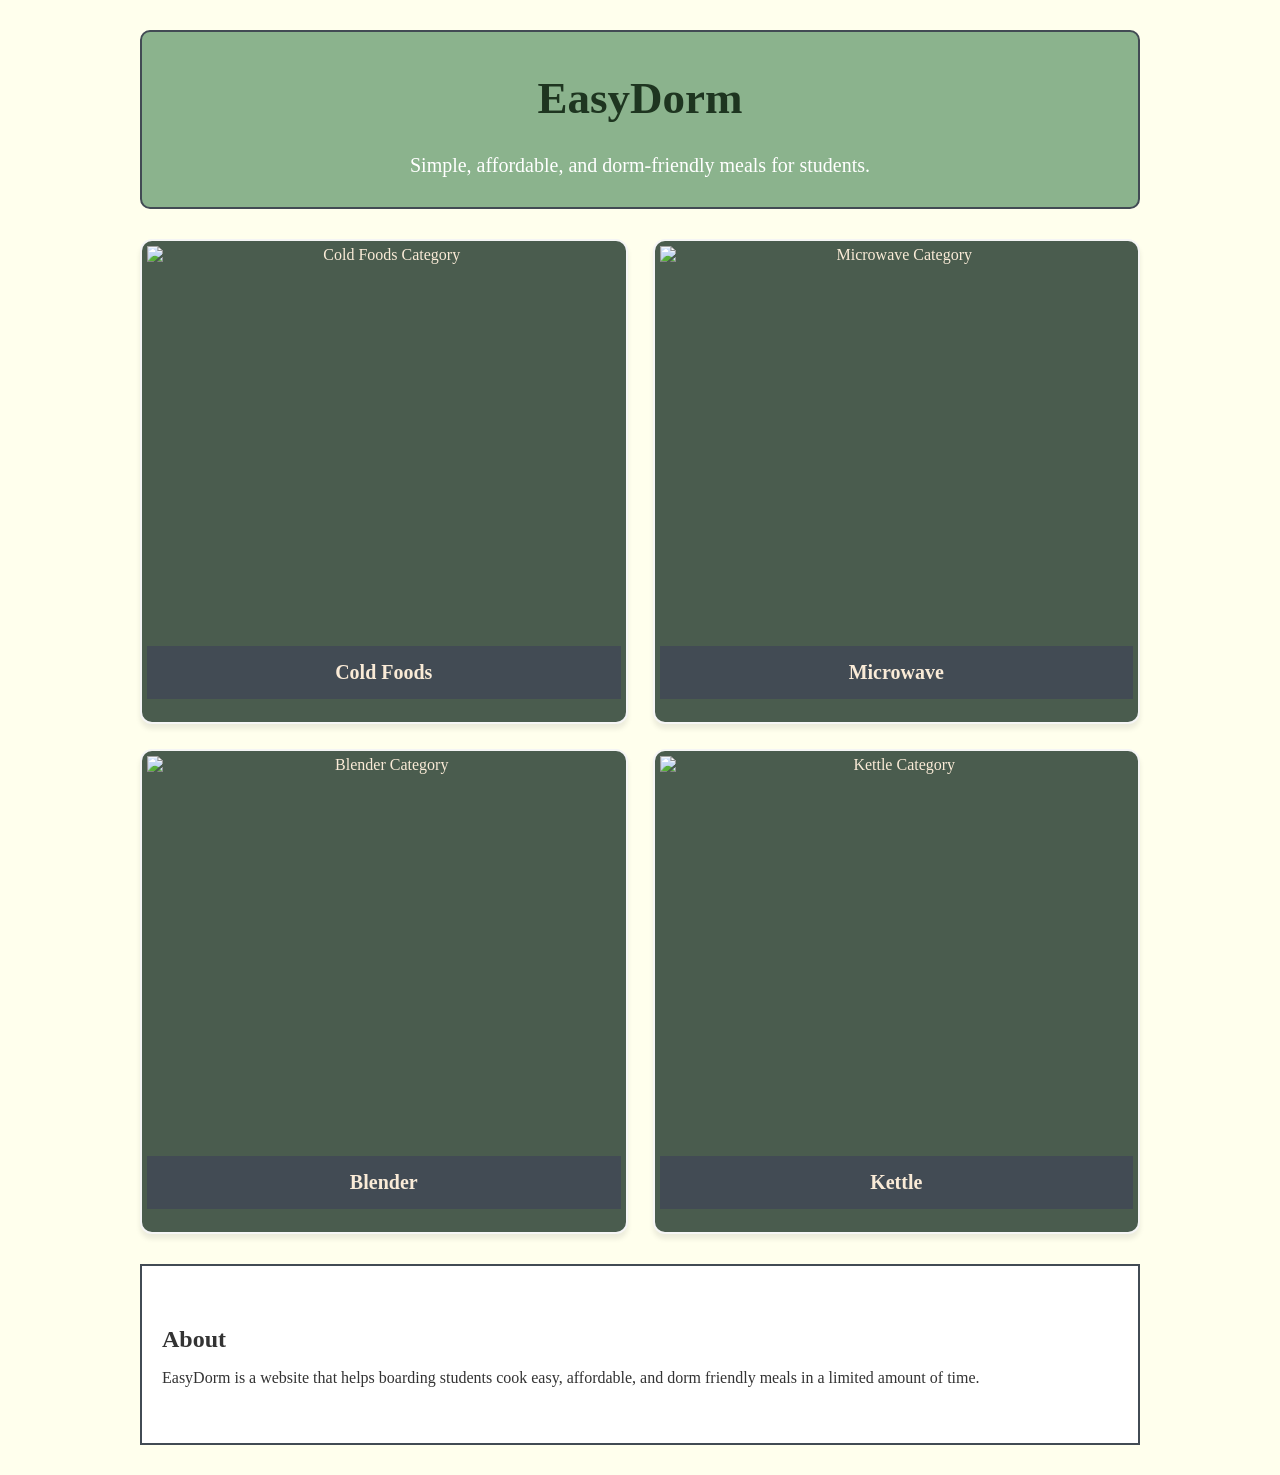
==== index.html @ be757475 "Add files via upload First test, not finished" ====
<!DOCTYPE html>
<html lang="en">
<head>
  <meta charset="UTF-8">
  <meta name="viewport" content="width=device-width, initial-scale=1.0">
    <link href="style.css"rel="stylesheet">
  <title>EasyDorm</title>
</head>
<body>
    <div class="page">
        <div class="header">
            <h1>EasyDorm</h1>
            <p>Simple, affordable, and dorm-friendly meals for students.</p>
        </div>

    <div class="categories">
        <div class="card">
        <a href="category1.html">
            <img src="https://encrypted-tbn0.gstatic.com/images?q=tbn:ANd9GcTXdLsi3jjHuwk4h4YHrcU3eX6YO9CFX7xIOwDWZ_YKzYevhGGX1vWp09Y&s=10" alt="Cold Foods Category">
            <p>Cold Foods</p></a>
            <br>
        </div>

        <div class="card">
            <a href=category2.html><img src="https://images.immediate.co.uk/production/volatile/sites/30/2022/08/Garam-masala-vegetable-curry-15845cb.jpg" alt="Microwave Category">
            <p>Microwave</p></a>
            <br>
        </div>

        <div class="card">
            <a href=category3.html><img src="https://www.southernliving.com/thmb/7pIGBWeSZ8xIxBi5CJKc9w-8mkQ=/1500x0/filters:no_upscale():max_bytes(150000):strip_icc()/SL-27810_OE_Brambleberry-Smoothies-3621-142c15c0b2d54427b84354e43ba14602.jpg" alt="Blender Category">
            <p>Blender</p></a>
            <br>
        </div>

        <div class="card">
            <a href=category4.html><img src="https://instacuppastore.com/cdn/shop/articles/kettle-recipes-hostel.jpg?v=1776863600&width=1100" alt="Kettle Category">
            <p>Kettle</p></a>
            <br>
        </div>
    </div>

    <div class="about">
        <h2>About</h2>
        <p>EasyDorm is a website that helps boarding students cook easy, affordable, and dorm friendly meals in a limited amount of time. <p>
    </div>
</div>
</body>
</html>
---- style.css ----
body{
    margin: 0;
    background-color: rgb(255, 255, 237);    
    font-family:fantasy;
    color: #333
}
.page{
    width:80%;
    max-width:1000px;
    margin:0 auto;
    padding: 30px 20px;

}


.header{
    text-align: center;
    background-color: #8bb38d;
    padding: 10px 5px;
    border: 2px solid#424B54;
    border-radius: 10px;
    margin-bottom: 30px;
    color: #1e3520;
}

.header h1{
    font-size: 45px;
    margin: 1;
}

.header p{
    font-size: 20px;
    margin-top: 10;
    color: white;
}

.categories {
    display: grid;
    grid-template-columns: 1fr 1fr;
    gap: 25px;
    margin-bottom: 30px;
}



.card {
background-color: #4a5c4e ;
padding: 5px 5px;
border:2px solid whitesmoke;
border-radius: 12px;
text-align: center;
box-shadow: 0 5px 5px rgba(10, 0, 0, 0.08);
}


.card img{
    width: 100%;
    height: 400px;
    object-fit: cover;
    display: block ;
}

.card p{
    font-size: 20px;
    font-weight: bold;
    padding: 15px;
    margin: 0;
    background-color:#424B54;
    color: antiquewhite;
}

.card a{
    color: antiquewhite;
    display: block;
    text-decoration: none;
}



.card1 {
    background-color: #feccd4;
    width:80%;
    max-width:1000px;
    margin:0 auto;
    padding: 30px 20px;
}

.about{
    padding: 40px 20px;
    border: 2px solid#424B54;
    background-color: white;
}

.about h2{
    margin-bottom: 8px
}

/*CATEGORY PAGE CSS --------------------------------------------------------------------------------------------------------*/


.breadcrumb{
    margin-bottom: 1.5%;
}

.breadcrumb a{
    font-size: 18px;
    font-weight: bold;
    color: black;
    text-decoration: None;
}

.breadcrumb a:hover{
    text-decoration: underline;

}

.card a:hover{
    transform: translateY(-4px);
    box-shadow: 0 6px 14px grey;
}

/*RECIPE CSS-----------------------------------------------------------------------------------------------------------------*/

.recipe-layout {
    display: grid;
    grid-template-columns: 2fr 1.2fr;
    gap: 25 px;
    margin-top: 20px;
}

.watermelonrecipe-title-box{
    background-color: rgb(250, 200, 209);
    border: 2px solid whitesmoke;
    border-radius: 12px;
    padding: 10px;
}
.watermelonrecipe-main-pic-box{
 background-color: rgb(250, 200, 209);
    border: 2px solid whitesmoke;
    border-radius: 12px;
    padding: 10px;
}
.watermelonrecipe-box{
 background-color: rgb(250, 200, 209);
    border: 2px solid whitesmoke;
    border-radius: 12px;
    padding: 10px;}

.watermelonrecipe-title-box{
    grid-column: 1/2;
    grid-row: 1;

}
.watermelonrecipe-title-box h1{
    margin: 0;
    font-size: 36px;
    color: #1e3f20;
    text-align: center;
    padding: 30px;

}

.watermelonrecipe-main-pic-box {
    grid-column: 2/3;
    grid-row: 1/3;
    background-color: #fffdf9;
    border-radius: 12px;
    padding: 10px;
    border: 1px solid #9c273a;
}

.watermelonrecipe-main-pic-box img{
    width: 100%;
    height: 100%;
    max-height: 320px;
    object-fit: cover;
    border-radius: 15;
    display: block;
}

.watermelonrecipe-extra-info-box{
    grid-column: 1/2;
    grid-row: 2;
    background-color: #e6f5e6;
    border: 2px solid whitesmoke;
    border-radius: 12px;
    padding: 10px;
}

.watermelonrecipe-extra-info-box p, h3{
    font-size: 20px;
    color: #2d2d2d;
    line-height: 1.8;
    margin: 0;
}

.watermelonrecipe-extra-info-box strong{
    color: #2d2d2d;
    font-weight: bold;
}

.watermelonrecipe-ingredients-box ul, .watermelonrecipe-box ol{
    padding-left: 20px;
    line-height: 1.8;
}

.watermelonrecipe-ingredients-box{
    grid-column:1/2 ;
    grid-row: 3;
    background-color: #ffffff;
    border: 2px solid whitesmoke;
    border-radius: 12px;
    padding: 10px;
}

.watermelonrecipe-media-box{
    grid-column:2/3;
    grid-row: 3;
    background-color:#f2f4f5;
    border: 2px solid whitesmoke;
    border-radius: 12px;
    padding: 10px;
    grid-template-columns: 1fr 1fr;
}

.watermelonrecipe-box{
     grid-column:1/3;
    grid-row: 4;
}

.watermelonrecipe-media-box img{
    width:100%;
    max-height: 240px;
    object-fit: cover;
    border-radius: 10px;
    display: block;
}

.watermelonrecipe-box h2{
    color: #2d2d2d;
    font-size: 25px;
    line-height: 1.6;
    text-align: center;
}

/* ------------- LYCHEE -------------------------------- */

.lycheerecipe-main-pic-box{
 background-color: rgb(250, 200, 209);
    border: 2px solid whitesmoke;
    border-radius: 12px;
    padding: 10px;
}
.lycheerecipe-box{
 background-color: rgb(250, 200, 209);
    border: 2px solid whitesmoke;
    border-radius: 12px;
    padding: 10px;}

.lycheerecipe-title-box{
    grid-column: 1/2;
    grid-row: 1;
     background-color: #fcdfe3;
    border: 2px solid whitesmoke;
    border-radius: 12px;
    padding: 10px;

}
.lycheerecipe-title-box h1{
    margin: 0;
    font-size: 36px;
    color: #1c1c24;
    text-align: center;
    padding: 30px;

}

.lycheerecipe-main-pic-box {
    grid-column: 2/3;
    grid-row: 1/3;
    background-color: #ffffff;
    border-radius: 12px;
    padding: 10px;
}

.lycheerecipe-main-pic-box img{
    width: 100%;
    height: 100%;
    max-height: 320px;
    object-fit: cover;
    border-radius: 15;
    display: block;
}

.lycheerecipe-extra-info-box{
    grid-column: 1/2;
    grid-row: 2;
    background-color:white;
    border: 2px solid#ffcdd2;
    border-radius: 12px;
    padding: 10px;
}

.lycheerecipe-extra-info-box p, h3{
    font-size: 20px;
    color: #212121;
    line-height: 1.8;
    margin: 0;
}

.lycheerecipe-extra-info-box strong{
    color: #2d2d2d;
    font-weight: bold;
}

.lycheerecipe-ingredients ul, .lycheerecipe-box ol{
    padding-left: 20px;
    line-height: 1.8;
}

.lycheerecipe-ingredients{
    grid-column:1/2 ;
    grid-row: 3;
    background-color: #ffffff;
    border: 2px solid #ffcdd2;
    border-radius: 12px;
    padding: 10px;
    padding-bottom: 10px;
    color: #212121;
}

.lycheerecipe-media-box{
    grid-column:2/3;
    grid-row: 3;
    background-color:#ffffff;
    border: 2px solid whitesmoke;
    border-radius: 12px;
    padding: 10px;
    grid-template-columns: 1fr 1fr;
}

.lycheerecipe-media-box p{
    color: rgb(78, 78, 255);
}

.lycheerecipe-box{
     grid-column:1/3;
    grid-row: 4;
    background-color: #fff0f2;
    color: #37474f;
}

.lycheerecipe-media-box img{
    width:100%;
    max-height: 240px;
    object-fit: cover;
    border-radius: 10px;
    display: block;
}

.lycheerecipe-box h4{
    color: #b71c1c;
    font-size: 25px;
    line-height: 1.6;
    text-align: center;
}

/* ------------- SPRITE -------------------------------- */

.spriterecipe-main-pic-box{
    background-color: white;
    border: 2px solid whitesmoke;
    border-radius: 12px;
    padding: 10px;
}
.spriterecipe-box{
 background-color: white;
    border: 2px solid whitesmoke;
    border-radius: 12px;
    padding: 10px;}

.spriterecipe-title-box{
    grid-column: 1/2;
    grid-row: 1;
     background-color: white;
    border: 2px solid whitesmoke;
    border-radius: 12px;
    padding: 10px;

}
.spriterecipe-title-box h1{
    margin: 0;
    font-size: 36px;
    color:#007a3d;
    text-align: center;
    padding: 30px;
    font-weight: 700
}

.spriterecipe-main-pic-box {
    grid-column: 2/3;
    grid-row: 1/3;
    background-color:white;
    border-radius: 12px;
    padding: 10px;
}

.spriterecipe-main-pic-box img{
    width: 100%;
    height: 100%;
    max-height: 320px;
    object-fit: cover;
    border-radius: 15;
    display: block;
}

.spriterecipe-extra-info-box{
    grid-column: 1/2;
    grid-row: 2;
    background-color: #f0f9ff;
    border: 2px solid #b3e5fc;
    border-radius: 12px;
    padding: 10px;
}

.spriterecipe-extra-info-box p, h3{
    font-size: 20px;
    color: #004d40;
    line-height: 1.8;
    margin: 0;
}

.spriterecipe-extra-info-box strong{
    color: #212121;
    font-weight: bold;
}

.spriterecipe-ingredients ul {
    padding-left: 20px;
    line-height: 1.8;
    color: #212121;
}

.spriterecipe-box ol{
    padding-left: 20px;
    line-height: 1.8;
}

.spriterecipe-ingredients{
    grid-column:1/2 ;
    grid-row: 3;
    background-color: #f0f9ff;
    border: 2px solid #b3e5fc;
    border-radius: 12px;
    padding: 10px;
    padding-bottom: 10px;
}

.spriterecipe-media-box{
    grid-column:2/3;
    grid-row: 3;
    background-color:white ;
    border: 2px solid whitesmoke;
    border-radius: 12px;
    padding: 10px;
    grid-template-columns: 1fr 1fr;
}

.spriterecipe-media-box p{
    color: #2e7d32;
}

.spriterecipe-box{
     grid-column:1/3;
    grid-row: 4;
    background-color: #f1f8e9;
    color: #212121;
}

.spriterecipe-media-box img{
    width:100%;
    max-height: 240px;
    object-fit: cover;
    border-radius: 10px;
    display: block;
}

.spriterecipe-box h4{
    color: #1b5e20;
    font-size: 25px;
    line-height: 1.6;
    text-align: center;
}

/* ------------- MANGO -------------------------------- */

.mangorecipe-main-pic-box p{
    color: #bf360c;
}

.mangorecipe-main-pic-box{
    background-color: white;
    border: 2px solid #ffb300;
    border-radius: 12px;
    padding: 10px;
}

.mangorecipe-title-box{
    grid-column: 1/2;
    grid-row: 1;
    background-color: #e65100;
    border: 2px solid whitesmoke;
    border-radius: 12px;
    padding: 10px;
    color: #fffdf0;

}
.mangorecipe-title-box h1{
    margin: 0;
    font-size: 36px;
    text-align: center;
    padding: 30px;
    font-weight: 700
}

.mangorecipe-main-pic-box {
    grid-column: 2/3;
    grid-row: 1/3;
    border-radius: 12px;
    padding: 10px;
}

.mangorecipe-main-pic-box img{
    width: 100%;
    height: 100%;
    max-height: 320px;
    object-fit: cover;
    border-radius: 15;
    display: block;
}

.mangorecipe-extra-info-box{
    grid-column: 1/2;
    grid-row: 2;
    background-color: #ffffff;
    border: 2px solid #ffe082;
    padding: 10px;
}

.mangorecipe-extra-info-box p{
    font-size: 20px;
    color:#3e2723 ;
    line-height: 1.8;
    margin: 0;
}

.mangorecipe-extra-info-box h3{
    color: #e65100;
}

.mangorecipe-extra-info-box strong{
    color: #212121;
    font-weight: bold;
}

.mangorecipe-ingredients ul {
    padding-left: 20px;
    line-height: 1.8;
    color:black;
}

.mangorecipe-box ol{
    padding-left: 20px;
    line-height: 1.8;
}

.mangorecipe-ingredients{
    grid-column:1/2 ;
    grid-row: 3;
    background-color: #ffffff;
    border: 2px solid #ffe082;
    border-radius: 12px;
    padding: 10px;
    padding-bottom: 10px;
}

.mangorecipe-ingredients h4{
    color: #e65100;
}

.mangorecipe-ingredients p{
    color:#3e2723 ;
}

.mangorecipe-media-box{
    grid-column:2/3;
    grid-row: 3;
    background-color: #fff3e0;
    border: 2px solid whitesmoke;
    border-radius: 12px;
    padding: 10px;
    grid-template-columns: 1fr 1fr;
    color: #e65100;
}

.mangorecipe-box{
     grid-column:1/3;
    grid-row: 4;
    background-color: #ffb300;
    color: #3e2723;
}

.mangorecipe-media-box img{
    width:100%;
    max-height: 240px;
    object-fit: cover;
    border-radius: 10px;
    display: block;
}

.mangorecipe-box h4{
    font-size: 25px;
    line-height: 1.6;
    text-align: center;
    text-decoration: none;
    margin-top: 15px
}

/* ------------- JELLY -------------------------------- */

.jellyrecipe-main-pic-box p{
    color: #fce4ec;
}

.jellyrecipe-main-pic-box{
    background-color: white;
    border: 2px dashed #b3e5fc;
    border-radius: 12px;
    padding: 10px;
}

.jellyrecipe-box{
    grid-column: 1/2;
    grid-row: 1;
    border: 2px solid whitesmoke;
    border-radius: 12px;
    padding: 10px;

}
.jellyrecipe-title-box h1{
    margin: 0;
    font-size: 36px;
    text-align: center;
    padding: 30px;
    font-weight: 700
}

.jellyrecipe-title-box{
    color: #a3c1ad;
    background-color: white;
}

.jellyrecipe-main-pic-box {
    grid-column: 2/3;
    grid-row: 1/3;
    border-radius: 12px;
    padding: 10px;
}

.jellyrecipe-main-pic-box img{
    width: 100%;
    height: 100%;
    max-height: 320px;
    object-fit: cover;
    border-radius: 15;
    display: block;
}

.jellyrecipe-extra-info-box{
    grid-column: 1/2;
    grid-row: 2;
    background-color: #e8f5e9;
    border: 2px solid #c8e6c9;
    padding: 10px;
}

.jellyrecipe-extra-info-box p{
    font-size: 20px;
    color: #2d2d2d;
    line-height: 1.8;
    margin: 0;
}

.jellyrecipe-extra-info-box h3{
    color: #1b5e20;
}

.jellyrecipe-extra-info-box strong{
    font-weight: bold;
}

.jellyrecipe-ingredients ul {
    padding-left: 20px;
    line-height: 1.8;
    color:#212121;
}

.jellyrecipe-box ol{
    padding-left: 20px;
    line-height: 1.8;
}

.jellyrecipe-ingredients{
    grid-column:1/2 ;
    grid-row: 3;
    background-color: #fce4ec;
    border: 2px solid #f8bbd0;
    border-radius: 12px;
    padding: 10px;
    padding-bottom: 10px;
}

.jellyrecipe-ingredients h4{
    color: #c2185b;
}

.jellyrecipe-ingredients p{
    color: #212121;
}

.jellyrecipe-media-box{
    grid-column:2/3;
    grid-row: 3;
    background-color: white;
    border: 2px dashed #b3e5fc;
    border-radius: 12px;
    padding: 10px;
    grid-template-columns: 1fr 1fr;
    color: #212121;
}

.jellyrecipe-media-box p{
    background-color: white;
    padding: 30px 20px;
}

.jellyrecipe-box{
     grid-column:1/3;
    grid-row: 4;
    background-color:#f3e5f5 ;
    color:#212121;
    border: 2px solid #e1bee7;
}

.jellyrecipe-media-box img{
    width:100%;
    max-height: 240px;
    object-fit: cover;
    border-radius: 10px;
    display: block;
}

.jellyrecipe-box h4{
    font-size: 25px;
    line-height: 1.6;
    text-align: center;
    text-decoration: none;
    margin-top: 15px;
    color: #4a148c;
}

.jellyrecipe-box b{
    color:#6a1b9a;
}

.yakultrecipe-main-pic-box{
    background-color: white;
    color: #cb324c;
    border: 2px solid #cb324c;
    text-align: center;
    padding: 15px;
}

.yakultrecipe-box{
    grid-column: 1/2;
    grid-row: 1;
    border: 2px solid whitesmoke;
    border-radius: 12px;
    padding: 10px;

}
.yakultrecipe-title-box h1{
    margin: 0;
    font-size: 36px;
    text-align: center;
    padding: 30px;
    font-weight: 800
}

.yakultrecipe-title-box{
    color: #880e4f;
    background-color: white;
    border-color: #ffcdfa;
}

.yakultrecipe-main-pic-box {
    grid-column: 2/3;
    grid-row: 1/3;
    border-radius: 12px;
    padding: 10px;
}

.yakultrecipe-main-pic-box img{
    width: 100%;
    height: 100%;
    max-height: 320px;
    object-fit: cover;
    border-radius: 15;
    display: block;
}

.yakultrecipe-extra-info-box{
    grid-column: 1/2;
    grid-row: 2;
    background-color: white;
    border: 2px solid #ffcdd2;
    padding: 10px;
}

.yakultrecipe-extra-info-box p{
    font-size: 20px;
    color:#2d2d2d ;
    line-height: 1.8;
    margin: 0;
}

.yakultrecipe-extra-info-box h3{
    color: #c2185b;
}

.yakultrecipe-extra-info-box strong{
    font-weight: bold;
}

.yakultrecipe-ingredients ul {
    padding-left: 20px;
    line-height: 1.8;
    color:#2d2d2d;
}

.yakultrecipe-box ol{
    padding-left: 20px;
    line-height: 1.8;
}

.yakultrecipe-ingredients-box{
    grid-column:1/2 ;
    grid-row: 3;
    background-color: white;
    border: 2px solid #ffcdd2;
    border-radius: 12px;
    padding: 10px;
    padding-bottom: 10px;
}

.yakultrecipe-ingredients-box h4{
    color: #c2185b;
}

.yakultrecipe-ingredients-box p{
    color: #2d2d2d;
}

.yakultrecipe-media-box{
    grid-column:2/3;
    grid-row: 3;
    background-color: #fff0f2;
    border: 2px solid #ffbbbb;
    border-radius: 12px;
    padding: 10px;
    grid-template-columns: 1fr 1fr;
}

.yakultrecipe-media-box p{
    color: #cb324c;
    padding: 30px 20px;
}

.yakultrecipe-box{
     grid-column:1/3;
    grid-row: 4;
    background-color: #ffebee;
    color: #212121;
    border: 2px solid whitesmoke;
}

.yakultrecipe-media-box img{
    width:100%;
    max-height: 240px;
    object-fit: cover;
    border-radius: 10px;
    display: block;
}

.yakultrecipe-box h4{
    font-size: 25px;
    line-height: 1.6;
    text-align: center;
    text-decoration: none;
    margin-top: 15px;
    color: #880e4f;
}
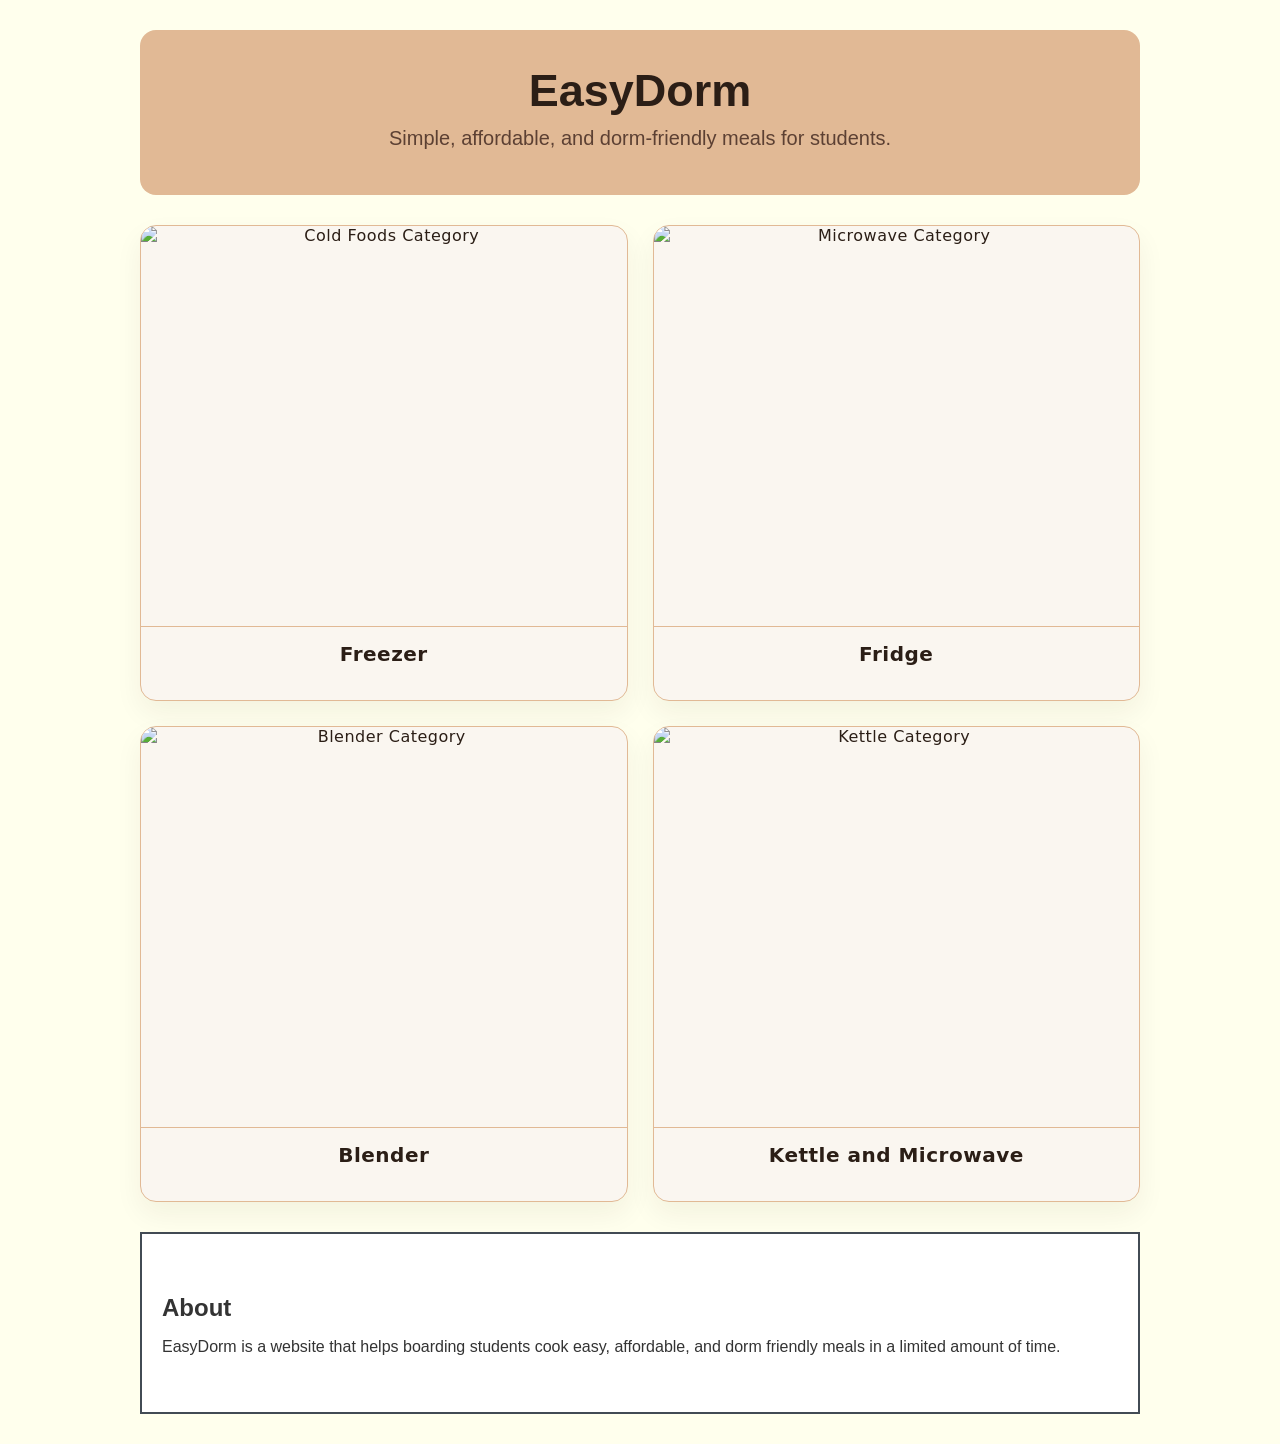
==== commit 23f61142: "Update index.html Added Loading Feature" ====
--- a/index.html
+++ b/index.html
@@ -7,6 +7,12 @@
   <title>EasyDorm</title>
 </head>
 <body>
+
+
+<div id="loader" class="loader-overlay">
+    <div class="spinner"></div>
+    <p>Loading Recipes ...</p>
+</div> 
     <div class="page">
         <div class="header">
             <h1>EasyDorm</h1>
@@ -17,13 +23,13 @@
         <div class="card">
         <a href="category1.html">
             <img src="https://encrypted-tbn0.gstatic.com/images?q=tbn:ANd9GcTXdLsi3jjHuwk4h4YHrcU3eX6YO9CFX7xIOwDWZ_YKzYevhGGX1vWp09Y&s=10" alt="Cold Foods Category">
-            <p>Cold Foods</p></a>
+            <p>Freezer</p></a>
             <br>
         </div>
 
         <div class="card">
             <a href=category2.html><img src="https://images.immediate.co.uk/production/volatile/sites/30/2022/08/Garam-masala-vegetable-curry-15845cb.jpg" alt="Microwave Category">
-            <p>Microwave</p></a>
+            <p>Fridge</p></a>
             <br>
         </div>
 
@@ -35,7 +41,7 @@
 
         <div class="card">
             <a href=category4.html><img src="https://instacuppastore.com/cdn/shop/articles/kettle-recipes-hostel.jpg?v=1776863600&width=1100" alt="Kettle Category">
-            <p>Kettle</p></a>
+            <p>Kettle and Microwave</p></a>
             <br>
         </div>
     </div>
@@ -45,5 +51,21 @@
         <p>EasyDorm is a website that helps boarding students cook easy, affordable, and dorm friendly meals in a limited amount of time. <p>
     </div>
 </div>
+    <script>
+        const loader = document.getElementById("loader");
+        const categoryLink = document.querySelectorAll(".categories .card a")
+        categoryLink.forEach(link=>{
+            link.addEventListener("click", function(event){
+                event.preventDefault();
+                const targetUrl = this.getAttribute("href");
+
+                loader.classList.add("active");
+                setTimeout(() =>{
+                    window.location.href = targetUrl;
+                }, 600);
+            });
+        });
+    </script>
+
 </body>
-</html>+</html>
--- a/style.css
+++ b/style.css
@@ -1,8 +1,9 @@
 body{
     margin: 0;
     background-color: rgb(255, 255, 237);    
-    font-family:fantasy;
+   font-family: 'Gill Sans', 'Gill Sans MT', Calibri, 'Trebuchet MS', sans-serif;
     color: #333
+
 }
 .page{
     width:80%;
@@ -15,23 +16,23 @@
 
 .header{
     text-align: center;
-    background-color: #8bb38d;
-    padding: 10px 5px;
-    border: 2px solid#424B54;
-    border-radius: 10px;
+    background-color: #E1B995;
+    padding: 25px 15px;
+    border-radius: 16px;
     margin-bottom: 30px;
-    color: #1e3520;
+    color: #2B1E16;
 }
 
 .header h1{
     font-size: 45px;
-    margin: 1;
+    margin: 10px;
+    font-family: 'Inter', sans-serif;
 }
 
 .header p{
     font-size: 20px;
-    margin-top: 10;
-    color: white;
+    margin-top: 10px;
+    color: #5C4033;
 }
 
 .categories {
@@ -44,12 +45,27 @@
 
 
 .card {
-background-color: #4a5c4e ;
-padding: 5px 5px;
-border:2px solid whitesmoke;
-border-radius: 12px;
-text-align: center;
-box-shadow: 0 5px 5px rgba(10, 0, 0, 0.08);
+    background-color: #FAF6F0;
+    padding: 0;         
+    border: 1px solid #E1B995; 
+    border-radius: 16px; 
+    text-align: center;
+    box-shadow: 0 12px 28px rgba(43, 30, 22, 0.06); 
+    font-family: 'Inter', system-ui, sans-serif;
+    overflow: hidden;   
+    transition: transform 0.3s ease, box-shadow 0.3s ease;
+}
+
+.card a:hover {
+    color: #5C4033;
+}
+
+.card a, 
+.card a:visited {
+    color: #2B1E16; 
+    display: block;
+    text-decoration: none;
+    letter-spacing: 0.5px;
 }
 
 
@@ -65,25 +81,19 @@
     font-weight: bold;
     padding: 15px;
     margin: 0;
-    background-color:#424B54;
-    color: antiquewhite;
+   
+    background-color: #FAF6F0;
+    border-top: 1px solid #E1B995;
 }
 
 .card a{
-    color: antiquewhite;
     display: block;
     text-decoration: none;
 }
 
 
 
-.card1 {
-    background-color: #feccd4;
-    width:80%;
-    max-width:1000px;
-    margin:0 auto;
-    padding: 30px 20px;
-}
+
 
 .about{
     padding: 40px 20px;
@@ -128,786 +138,341 @@
     margin-top: 20px;
 }
 
-.watermelonrecipe-title-box{
-    background-color: rgb(250, 200, 209);
-    border: 2px solid whitesmoke;
+.recipe-title-box,
+.recipe-main-pic-box,
+.recipe-extra-info-box,
+.recipe-ingredients-box,
+.recipe-media-box,
+.recipe-box {
     border-radius: 12px;
     padding: 10px;
 }
-.watermelonrecipe-main-pic-box{
- background-color: rgb(250, 200, 209);
-    border: 2px solid whitesmoke;
-    border-radius: 12px;
-    padding: 10px;
-}
-.watermelonrecipe-box{
- background-color: rgb(250, 200, 209);
-    border: 2px solid whitesmoke;
-    border-radius: 12px;
-    padding: 10px;}
-
-.watermelonrecipe-title-box{
-    grid-column: 1/2;
-    grid-row: 1;
-
-}
-.watermelonrecipe-title-box h1{
-    margin: 0;
-    font-size: 36px;
+
+.recipe-title-box { grid-column: 1/2; grid-row: 1; }
+.recipe-main-pic-box { grid-column: 2/3; grid-row: 1/3; }
+.recipe-extra-info-box { grid-column: 1/2; grid-row: 2; }
+.recipe-ingredients-box { grid-column: 1/2; grid-row: 3; }
+.recipe-media-box { grid-column: 2/3; grid-row: 3; }
+.recipe-box { grid-column: 1/3; grid-row: 4; }
+
+.recipe-main-pic-box img, 
+.recipe-media-box img {
+    width: 100%;
+    max-height: 320px;
+    object-fit: cover;
+    border-radius: 10px;
+    display: block;
+}
+
+/* ================= WATERMELON THEME ================= */
+[data-theme="watermelon"] .recipe-title-box {
+    background-color: rgb(250, 200, 209);
+    border: 2px solid whitesmoke;
+}
+[data-theme="watermelon"] .recipe-title-box h1 {
     color: #1e3f20;
     text-align: center;
     padding: 30px;
-
-}
-
-.watermelonrecipe-main-pic-box {
-    grid-column: 2/3;
-    grid-row: 1/3;
+}
+[data-theme="watermelon"] .recipe-main-pic-box {
     background-color: #fffdf9;
-    border-radius: 12px;
-    padding: 10px;
     border: 1px solid #9c273a;
 }
-
-.watermelonrecipe-main-pic-box img{
-    width: 100%;
-    height: 100%;
-    max-height: 320px;
-    object-fit: cover;
-    border-radius: 15;
-    display: block;
-}
-
-.watermelonrecipe-extra-info-box{
-    grid-column: 1/2;
-    grid-row: 2;
+[data-theme="watermelon"] .recipe-extra-info-box {
     background-color: #e6f5e6;
     border: 2px solid whitesmoke;
-    border-radius: 12px;
-    padding: 10px;
-}
-
-.watermelonrecipe-extra-info-box p, h3{
-    font-size: 20px;
-    color: #2d2d2d;
-    line-height: 1.8;
-    margin: 0;
-}
-
-.watermelonrecipe-extra-info-box strong{
-    color: #2d2d2d;
-    font-weight: bold;
-}
-
-.watermelonrecipe-ingredients-box ul, .watermelonrecipe-box ol{
-    padding-left: 20px;
-    line-height: 1.8;
-}
-
-.watermelonrecipe-ingredients-box{
-    grid-column:1/2 ;
-    grid-row: 3;
+}
+[data-theme="watermelon"] .recipe-ingredients-box {
     background-color: #ffffff;
     border: 2px solid whitesmoke;
-    border-radius: 12px;
-    padding: 10px;
-}
-
-.watermelonrecipe-media-box{
-    grid-column:2/3;
-    grid-row: 3;
-    background-color:#f2f4f5;
-    border: 2px solid whitesmoke;
-    border-radius: 12px;
-    padding: 10px;
-    grid-template-columns: 1fr 1fr;
-}
-
-.watermelonrecipe-box{
-     grid-column:1/3;
-    grid-row: 4;
-}
-
-.watermelonrecipe-media-box img{
-    width:100%;
-    max-height: 240px;
-    object-fit: cover;
-    border-radius: 10px;
-    display: block;
-}
-
-.watermelonrecipe-box h2{
-    color: #2d2d2d;
-    font-size: 25px;
-    line-height: 1.6;
-    text-align: center;
-}
-
-/* ------------- LYCHEE -------------------------------- */
-
-.lycheerecipe-main-pic-box{
- background-color: rgb(250, 200, 209);
-    border: 2px solid whitesmoke;
-    border-radius: 12px;
-    padding: 10px;
-}
-.lycheerecipe-box{
- background-color: rgb(250, 200, 209);
-    border: 2px solid whitesmoke;
-    border-radius: 12px;
-    padding: 10px;}
-
-.lycheerecipe-title-box{
-    grid-column: 1/2;
-    grid-row: 1;
-     background-color: #fcdfe3;
-    border: 2px solid whitesmoke;
-    border-radius: 12px;
-    padding: 10px;
-
-}
-.lycheerecipe-title-box h1{
-    margin: 0;
-    font-size: 36px;
+}
+[data-theme="watermelon"] .recipe-media-box {
+    background-color: #f2f4f5;
+    border: 2px solid whitesmoke;
+}
+[data-theme="watermelon"] .recipe-box {
+    background-color: rgb(250, 200, 209);
+    border: 2px solid whitesmoke;
+}
+
+/* ================= LYCHEE THEME ================= */
+[data-theme="lychee"] .recipe-title-box {
+    background-color: #fcdfe3;
+    border: 2px solid whitesmoke;
+}
+[data-theme="lychee"] .recipe-title-box h1 {
     color: #1c1c24;
     text-align: center;
-    padding: 30px;
-
-}
-
-.lycheerecipe-main-pic-box {
-    grid-column: 2/3;
-    grid-row: 1/3;
-    background-color: #ffffff;
-    border-radius: 12px;
-    padding: 10px;
-}
-
-.lycheerecipe-main-pic-box img{
-    width: 100%;
-    height: 100%;
-    max-height: 320px;
-    object-fit: cover;
-    border-radius: 15;
-    display: block;
-}
-
-.lycheerecipe-extra-info-box{
-    grid-column: 1/2;
-    grid-row: 2;
-    background-color:white;
-    border: 2px solid#ffcdd2;
-    border-radius: 12px;
-    padding: 10px;
-}
-
-.lycheerecipe-extra-info-box p, h3{
-    font-size: 20px;
-    color: #212121;
-    line-height: 1.8;
-    margin: 0;
-}
-
-.lycheerecipe-extra-info-box strong{
-    color: #2d2d2d;
-    font-weight: bold;
-}
-
-.lycheerecipe-ingredients ul, .lycheerecipe-box ol{
-    padding-left: 20px;
-    line-height: 1.8;
-}
-
-.lycheerecipe-ingredients{
-    grid-column:1/2 ;
-    grid-row: 3;
+}
+[data-theme="lychee"] .recipe-extra-info-box {
+    background-color: white;
+    border: 2px solid #ffcdd2;
+}
+[data-theme="lychee"] .recipe-ingredients-box {
     background-color: #ffffff;
     border: 2px solid #ffcdd2;
-    border-radius: 12px;
-    padding: 10px;
-    padding-bottom: 10px;
-    color: #212121;
-}
-
-.lycheerecipe-media-box{
-    grid-column:2/3;
-    grid-row: 3;
-    background-color:#ffffff;
-    border: 2px solid whitesmoke;
-    border-radius: 12px;
-    padding: 10px;
-    grid-template-columns: 1fr 1fr;
-}
-
-.lycheerecipe-media-box p{
-    color: rgb(78, 78, 255);
-}
-
-.lycheerecipe-box{
-     grid-column:1/3;
-    grid-row: 4;
+}
+[data-theme="lychee"] .recipe-box {
     background-color: #fff0f2;
     color: #37474f;
 }
 
-.lycheerecipe-media-box img{
-    width:100%;
-    max-height: 240px;
-    object-fit: cover;
-    border-radius: 10px;
-    display: block;
-}
-
-.lycheerecipe-box h4{
-    color: #b71c1c;
-    font-size: 25px;
-    line-height: 1.6;
+/* ================= SPRITE THEME ================= */
+[data-theme="sprite"] .recipe-title-box h1 {
+    color: #007a3d;
     text-align: center;
 }
-
-/* ------------- SPRITE -------------------------------- */
-
-.spriterecipe-main-pic-box{
-    background-color: white;
-    border: 2px solid whitesmoke;
-    border-radius: 12px;
-    padding: 10px;
-}
-.spriterecipe-box{
- background-color: white;
-    border: 2px solid whitesmoke;
-    border-radius: 12px;
-    padding: 10px;}
-
-.spriterecipe-title-box{
-    grid-column: 1/2;
-    grid-row: 1;
-     background-color: white;
-    border: 2px solid whitesmoke;
-    border-radius: 12px;
-    padding: 10px;
-
-}
-.spriterecipe-title-box h1{
-    margin: 0;
-    font-size: 36px;
-    color:#007a3d;
-    text-align: center;
-    padding: 30px;
-    font-weight: 700
-}
-
-.spriterecipe-main-pic-box {
-    grid-column: 2/3;
-    grid-row: 1/3;
-    background-color:white;
-    border-radius: 12px;
-    padding: 10px;
-}
-
-.spriterecipe-main-pic-box img{
-    width: 100%;
-    height: 100%;
-    max-height: 320px;
-    object-fit: cover;
-    border-radius: 15;
-    display: block;
-}
-
-.spriterecipe-extra-info-box{
-    grid-column: 1/2;
-    grid-row: 2;
+[data-theme="sprite"] .recipe-extra-info-box,
+[data-theme="sprite"] .recipe-ingredients-box {
     background-color: #f0f9ff;
     border: 2px solid #b3e5fc;
-    border-radius: 12px;
-    padding: 10px;
-}
-
-.spriterecipe-extra-info-box p, h3{
-    font-size: 20px;
-    color: #004d40;
-    line-height: 1.8;
-    margin: 0;
-}
-
-.spriterecipe-extra-info-box strong{
-    color: #212121;
-    font-weight: bold;
-}
-
-.spriterecipe-ingredients ul {
-    padding-left: 20px;
-    line-height: 1.8;
-    color: #212121;
-}
-
-.spriterecipe-box ol{
-    padding-left: 20px;
-    line-height: 1.8;
-}
-
-.spriterecipe-ingredients{
-    grid-column:1/2 ;
-    grid-row: 3;
-    background-color: #f0f9ff;
-    border: 2px solid #b3e5fc;
-    border-radius: 12px;
-    padding: 10px;
-    padding-bottom: 10px;
-}
-
-.spriterecipe-media-box{
-    grid-column:2/3;
-    grid-row: 3;
-    background-color:white ;
-    border: 2px solid whitesmoke;
-    border-radius: 12px;
-    padding: 10px;
-    grid-template-columns: 1fr 1fr;
-}
-
-.spriterecipe-media-box p{
-    color: #2e7d32;
-}
-
-.spriterecipe-box{
-     grid-column:1/3;
-    grid-row: 4;
+}
+[data-theme="sprite"] .recipe-box {
     background-color: #f1f8e9;
-    color: #212121;
-}
-
-.spriterecipe-media-box img{
-    width:100%;
-    max-height: 240px;
-    object-fit: cover;
-    border-radius: 10px;
-    display: block;
-}
-
-.spriterecipe-box h4{
-    color: #1b5e20;
-    font-size: 25px;
-    line-height: 1.6;
-    text-align: center;
-}
-
-/* ------------- MANGO -------------------------------- */
-
-.mangorecipe-main-pic-box p{
-    color: #bf360c;
-}
-
-.mangorecipe-main-pic-box{
-    background-color: white;
-    border: 2px solid #ffb300;
-    border-radius: 12px;
-    padding: 10px;
-}
-
-.mangorecipe-title-box{
-    grid-column: 1/2;
-    grid-row: 1;
+}
+
+/* ================= MANGO THEME ================= */
+[data-theme="mango"] .recipe-title-box {
     background-color: #e65100;
-    border: 2px solid whitesmoke;
-    border-radius: 12px;
-    padding: 10px;
     color: #fffdf0;
-
-}
-.mangorecipe-title-box h1{
-    margin: 0;
-    font-size: 36px;
-    text-align: center;
-    padding: 30px;
-    font-weight: 700
-}
-
-.mangorecipe-main-pic-box {
-    grid-column: 2/3;
-    grid-row: 1/3;
-    border-radius: 12px;
-    padding: 10px;
-}
-
-.mangorecipe-main-pic-box img{
-    width: 100%;
-    height: 100%;
-    max-height: 320px;
-    object-fit: cover;
-    border-radius: 15;
-    display: block;
-}
-
-.mangorecipe-extra-info-box{
-    grid-column: 1/2;
-    grid-row: 2;
+}
+[data-theme="mango"] .recipe-extra-info-box,
+[data-theme="mango"] .recipe-ingredients-box {
     background-color: #ffffff;
     border: 2px solid #ffe082;
-    padding: 10px;
-}
-
-.mangorecipe-extra-info-box p{
-    font-size: 20px;
-    color:#3e2723 ;
-    line-height: 1.8;
-    margin: 0;
-}
-
-.mangorecipe-extra-info-box h3{
-    color: #e65100;
-}
-
-.mangorecipe-extra-info-box strong{
-    color: #212121;
-    font-weight: bold;
-}
-
-.mangorecipe-ingredients ul {
-    padding-left: 20px;
-    line-height: 1.8;
-    color:black;
-}
-
-.mangorecipe-box ol{
-    padding-left: 20px;
-    line-height: 1.8;
-}
-
-.mangorecipe-ingredients{
-    grid-column:1/2 ;
-    grid-row: 3;
-    background-color: #ffffff;
-    border: 2px solid #ffe082;
-    border-radius: 12px;
-    padding: 10px;
-    padding-bottom: 10px;
-}
-
-.mangorecipe-ingredients h4{
-    color: #e65100;
-}
-
-.mangorecipe-ingredients p{
-    color:#3e2723 ;
-}
-
-.mangorecipe-media-box{
-    grid-column:2/3;
-    grid-row: 3;
-    background-color: #fff3e0;
-    border: 2px solid whitesmoke;
-    border-radius: 12px;
-    padding: 10px;
-    grid-template-columns: 1fr 1fr;
-    color: #e65100;
-}
-
-.mangorecipe-box{
-     grid-column:1/3;
-    grid-row: 4;
+}
+[data-theme="mango"] .recipe-box {
     background-color: #ffb300;
     color: #3e2723;
 }
 
-.mangorecipe-media-box img{
-    width:100%;
-    max-height: 240px;
-    object-fit: cover;
-    border-radius: 10px;
-    display: block;
-}
-
-.mangorecipe-box h4{
-    font-size: 25px;
-    line-height: 1.6;
-    text-align: center;
-    text-decoration: none;
-    margin-top: 15px
-}
-
-/* ------------- JELLY -------------------------------- */
-
-.jellyrecipe-main-pic-box p{
-    color: #fce4ec;
-}
-
-.jellyrecipe-main-pic-box{
-    background-color: white;
-    border: 2px dashed #b3e5fc;
-    border-radius: 12px;
-    padding: 10px;
-}
-
-.jellyrecipe-box{
-    grid-column: 1/2;
-    grid-row: 1;
-    border: 2px solid whitesmoke;
-    border-radius: 12px;
-    padding: 10px;
-
-}
-.jellyrecipe-title-box h1{
-    margin: 0;
-    font-size: 36px;
-    text-align: center;
-    padding: 30px;
-    font-weight: 700
-}
-
-.jellyrecipe-title-box{
-    color: #a3c1ad;
-    background-color: white;
-}
-
-.jellyrecipe-main-pic-box {
-    grid-column: 2/3;
-    grid-row: 1/3;
-    border-radius: 12px;
-    padding: 10px;
-}
-
-.jellyrecipe-main-pic-box img{
-    width: 100%;
-    height: 100%;
-    max-height: 320px;
-    object-fit: cover;
-    border-radius: 15;
-    display: block;
-}
-
-.jellyrecipe-extra-info-box{
-    grid-column: 1/2;
-    grid-row: 2;
+/* ================= JELLY THEME ================= */
+[data-theme="jelly"] .recipe-extra-info-box {
     background-color: #e8f5e9;
     border: 2px solid #c8e6c9;
-    padding: 10px;
-}
-
-.jellyrecipe-extra-info-box p{
-    font-size: 20px;
-    color: #2d2d2d;
-    line-height: 1.8;
-    margin: 0;
-}
-
-.jellyrecipe-extra-info-box h3{
-    color: #1b5e20;
-}
-
-.jellyrecipe-extra-info-box strong{
-    font-weight: bold;
-}
-
-.jellyrecipe-ingredients ul {
-    padding-left: 20px;
-    line-height: 1.8;
-    color:#212121;
-}
-
-.jellyrecipe-box ol{
-    padding-left: 20px;
-    line-height: 1.8;
-}
-
-.jellyrecipe-ingredients{
-    grid-column:1/2 ;
-    grid-row: 3;
+}
+[data-theme="jelly"] .recipe-ingredients-box {
     background-color: #fce4ec;
     border: 2px solid #f8bbd0;
-    border-radius: 12px;
-    padding: 10px;
-    padding-bottom: 10px;
-}
-
-.jellyrecipe-ingredients h4{
-    color: #c2185b;
-}
-
-.jellyrecipe-ingredients p{
-    color: #212121;
-}
-
-.jellyrecipe-media-box{
-    grid-column:2/3;
-    grid-row: 3;
+}
+[data-theme="jelly"] .recipe-box {
+    background-color: #f3e5f5;
+    border: 2px solid #e1bee7;
+}
+
+/* ================= YAKULT THEME ================= */
+[data-theme="yakult"] .recipe-title-box {
     background-color: white;
-    border: 2px dashed #b3e5fc;
-    border-radius: 12px;
-    padding: 10px;
-    grid-template-columns: 1fr 1fr;
-    color: #212121;
-}
-
-.jellyrecipe-media-box p{
-    background-color: white;
-    padding: 30px 20px;
-}
-
-.jellyrecipe-box{
-     grid-column:1/3;
-    grid-row: 4;
-    background-color:#f3e5f5 ;
-    color:#212121;
-    border: 2px solid #e1bee7;
-}
-
-.jellyrecipe-media-box img{
-    width:100%;
-    max-height: 240px;
-    object-fit: cover;
-    border-radius: 10px;
-    display: block;
-}
-
-.jellyrecipe-box h4{
-    font-size: 25px;
-    line-height: 1.6;
-    text-align: center;
-    text-decoration: none;
-    margin-top: 15px;
-    color: #4a148c;
-}
-
-.jellyrecipe-box b{
-    color:#6a1b9a;
-}
-
-.yakultrecipe-main-pic-box{
-    background-color: white;
-    color: #cb324c;
-    border: 2px solid #cb324c;
-    text-align: center;
-    padding: 15px;
-}
-
-.yakultrecipe-box{
-    grid-column: 1/2;
-    grid-row: 1;
-    border: 2px solid whitesmoke;
-    border-radius: 12px;
-    padding: 10px;
-
-}
-.yakultrecipe-title-box h1{
-    margin: 0;
-    font-size: 36px;
-    text-align: center;
-    padding: 30px;
-    font-weight: 800
-}
-
-.yakultrecipe-title-box{
+    border: 2px solid #ffcdfa;
     color: #880e4f;
-    background-color: white;
-    border-color: #ffcdfa;
-}
-
-.yakultrecipe-main-pic-box {
-    grid-column: 2/3;
-    grid-row: 1/3;
-    border-radius: 12px;
-    padding: 10px;
-}
-
-.yakultrecipe-main-pic-box img{
-    width: 100%;
-    height: 100%;
-    max-height: 320px;
-    object-fit: cover;
-    border-radius: 15;
-    display: block;
-}
-
-.yakultrecipe-extra-info-box{
-    grid-column: 1/2;
-    grid-row: 2;
+}
+[data-theme="yakult"] .recipe-extra-info-box,
+[data-theme="yakult"] .recipe-ingredients-box {
     background-color: white;
     border: 2px solid #ffcdd2;
-    padding: 10px;
-}
-
-.yakultrecipe-extra-info-box p{
-    font-size: 20px;
-    color:#2d2d2d ;
-    line-height: 1.8;
-    margin: 0;
-}
-
-.yakultrecipe-extra-info-box h3{
-    color: #c2185b;
-}
-
-.yakultrecipe-extra-info-box strong{
+}
+[data-theme="yakult"] .recipe-box {
+    background-color: #ffebee;
+    border: 2px solid whitesmoke;
+}
+
+/* ================= BERRY THEME ================= */
+[data-theme="berry"] .recipe-title-box{
+     background-color: #F7D6DB;
+     color: #4A1E25;
+     font-family: 'Inter', sans-serif;
+     border-radius: 20px;
+}
+
+[data-theme="berry"] .recipe-extra-info-box,
+[data-theme="berry"] .recipe-ingredients-box,
+[data-theme="berry"] .recipe-media-box,
+[data-theme="berry"] .recipe-box {
+    background-color: #FCF6F7;   
+    border: 1px solid #E6C5CB;   
+    box-shadow: 0 10px 30px rgba(74, 30, 37, 0.03);
+    color: #5C242E;
+    font-family: 'Inter', sans-serif;
+    border-radius: 20px;         
+}
+
+[date-theme="berry"] .recipe-extra-info-box p,
+[date-theme="berry"] .recipe-ingredients-box ul,
+[date-theme="berry"] .recipe-box ol{
+    color: #6E3F47;            
+    font-family: 'Gill Sans', system-ui, sans-serif;
+}
+
+[date-theme="berry"] .extra-info-box strong {
+    color: #4A1E25;
+}
+
+.media-box a, .media-box a:visited {
+    color: #BD6B78;             
+    transition: color 0.2s ease;
+}
+/*
+Mobile CSS
+*/
+
+@media (max-width: 800px) {
+    .recipe-layout{
+        grid-template-columns: 1fr;
+    }
+
+    .watermelonrecipe-box,
+    .watermelonrecipe-extra-info-box,
+    .watermelonrecipe-ingredients-box,
+    .watermelonrecipe-main-pic-box,
+    .watermelonrecipe-media-box,
+    .watermelonrecipe-title-box,
+    .lycheerecipe-box,
+    .lycheerecipe-extra-info-box,
+    .lycheerecipe-ingredients,
+    .lycheerecipe-main-pic-box,
+    .lycheerecipe-media-box,
+    .lycheerecipe-title-box,
+    .jellyrecipe-box,
+    .jellyrecipe-extra-info-box,
+    .jellyrecipe-ingredients,
+    .jellyrecipe-main-pic-box,
+    .jellyrecipe-media-box,
+    .jellyrecipe-title-box,
+    .yakultrecipe-box,
+    .yakultrecipe-extra-info-box,
+    .yakultrecipe-ingredients,
+    .yakultrecipe-ingredients-box,
+    .yakultrecipe-main-pic-box,
+    .yakultrecipe-media-box,
+    .yakultrecipe-title-box,
+    .spriterecipe-box,
+    .spriterecipe-extra-info-box,
+    .spriterecipe-ingredients,
+    .spriterecipe-main-pic-box,
+    .spriterecipe-media-box,
+    .spriterecipe-title-box,
+    .jellyrecipe-box,
+    .jellyrecipe-extra-info-box,
+    .jellyrecipe-ingredients,
+    .jellyrecipe-main-pic-box,
+    .jellyrecipe-media-box,
+    .jellyrecipe-title-box,
+    .mangorecipe-box,
+    .mangorecipe-extra-info-box,
+    .mangorecipe-ingredients,
+    .mangorecipe-main-pic-box,
+    .mangorecipe-media-box,
+    .mangorecipe-title-box {
+        grid-column: auto;
+        grid-row: auto;
+    }
+
+    .jellyrecipe-title-box h1,
+    .mangorecipe-title-box h1,
+    .lycheerecipe-title-box h1,
+    .spriterecipe-title-box h1,
+    .yakultrecipe-title-box h1,
+    .watermelonrecipe-title-box h1{
+        font-size: 28px;
+    }
+
+    .mangorecipe-main-pic-box img,
+    .jellyrecipe-main-pic-box img,
+    .lycheerecipe-main-pic-box img,
+    .spriterecipe-main-pic-box img,
+    .yakultrecipe-main-pic-box img,
+    .watermelonrecipe-main-pic-box img,
+    .jellyrecipe-media-box img,
+    .mangorecipe-media-box img,
+    .lycheerecipe-media-box img,
+    .spriterecipe-media-box img,
+    .yakultrecipe-media-box img,
+    .watermelonrecipe-media-box img {
+        max-height: 220px;
+    }
+
+
+    .page{
+        width: 94%;
+        padding: 16px 10px;
+    }
+    .header{
+        padding: 24px 16px;
+        margin-bottom: 20px;
+    }
+
+    .header h1{
+        font-size: 28px;
+        line-height: 1.2;
+    }
+
+     .header p{
+        font-size: 16px;
+        line-height: 1.5;
+        margin-top: 12px;
+    }
+
+    .categories{
+        grid-template-columns: 1fr;
+        gap: 20px;
+    }
+
+    .card img{
+        height: 260px;
+    }
+
+    .card p{
+        font-size: 18px;
+        padding: 14px;
+    }
+
+    .about{
+        padding: 20px;
+    }
+}
+
+
+/*LOADING ANIMATION OVERLAY*/
+.loader-overlay{
+    position: fixed;
+    top:0;
+    left:0;
+    width: 100vw;
+    height: 100vh;
+    background-color: #FAF6F0;
+    display: flex;
+    flex-direction: column;
+    justify-content: center;
+    align-items: center;
+    z-index: 9999;
+    opacity: 0;
+    pointer-events: none;
+    transition: opacity .3s ease;
+}
+
+.loader-overlay.active{
+    opacity: 1;
+    pointer-events: auto;
+}
+
+.spinner{
+    width: 50px;
+    height: 50px;
+    border: 5px solid #E1B995;
+    border-top: 5px solid #2B1E16;
+    border-radius: 50%;
+    animation: spin .8s linear infinite;
+}
+
+.loader-overlay p{
+    margin-top: 15px;
+    font-size: 18px;
     font-weight: bold;
-}
-
-.yakultrecipe-ingredients ul {
-    padding-left: 20px;
-    line-height: 1.8;
-    color:#2d2d2d;
-}
-
-.yakultrecipe-box ol{
-    padding-left: 20px;
-    line-height: 1.8;
-}
-
-.yakultrecipe-ingredients-box{
-    grid-column:1/2 ;
-    grid-row: 3;
-    background-color: white;
-    border: 2px solid #ffcdd2;
-    border-radius: 12px;
-    padding: 10px;
-    padding-bottom: 10px;
-}
-
-.yakultrecipe-ingredients-box h4{
-    color: #c2185b;
-}
-
-.yakultrecipe-ingredients-box p{
-    color: #2d2d2d;
-}
-
-.yakultrecipe-media-box{
-    grid-column:2/3;
-    grid-row: 3;
-    background-color: #fff0f2;
-    border: 2px solid #ffbbbb;
-    border-radius: 12px;
-    padding: 10px;
-    grid-template-columns: 1fr 1fr;
-}
-
-.yakultrecipe-media-box p{
-    color: #cb324c;
-    padding: 30px 20px;
-}
-
-.yakultrecipe-box{
-     grid-column:1/3;
-    grid-row: 4;
-    background-color: #ffebee;
-    color: #212121;
-    border: 2px solid whitesmoke;
-}
-
-.yakultrecipe-media-box img{
-    width:100%;
-    max-height: 240px;
-    object-fit: cover;
-    border-radius: 10px;
-    display: block;
-}
-
-.yakultrecipe-box h4{
-    font-size: 25px;
-    line-height: 1.6;
-    text-align: center;
-    text-decoration: none;
-    margin-top: 15px;
-    color: #880e4f;
-}
-
+    color: #3D2616;
+}
+
+@keyframes spin {
+    0% {transform: rotate(0deg);}
+    100% {transform: rotate(360deg);}
+}
+
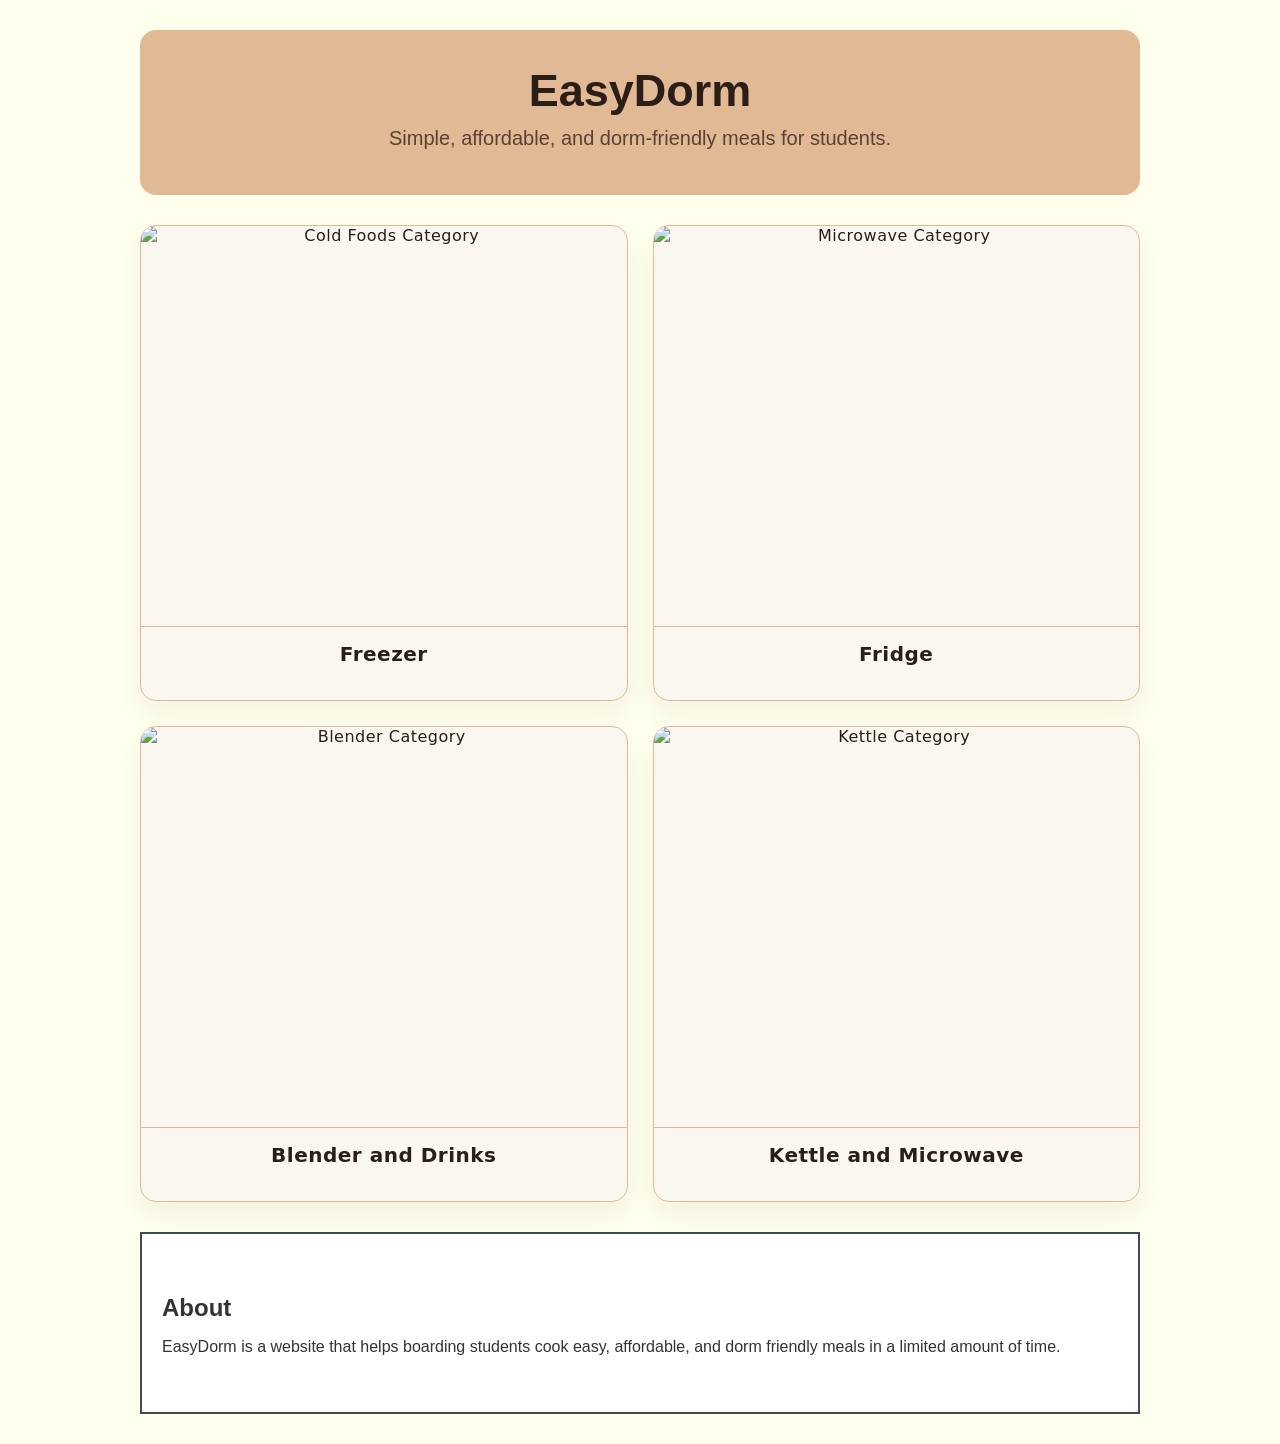
==== commit 6def6700: "Update index.html update index" ====
--- a/index.html
+++ b/index.html
@@ -35,7 +35,7 @@
 
         <div class="card">
             <a href=category3.html><img src="https://www.southernliving.com/thmb/7pIGBWeSZ8xIxBi5CJKc9w-8mkQ=/1500x0/filters:no_upscale():max_bytes(150000):strip_icc()/SL-27810_OE_Brambleberry-Smoothies-3621-142c15c0b2d54427b84354e43ba14602.jpg" alt="Blender Category">
-            <p>Blender</p></a>
+            <p>Blender and Drinks</p></a>
             <br>
         </div>
 
--- a/style.css
+++ b/style.css
@@ -165,131 +165,268 @@
 }
 
 /* ================= WATERMELON THEME ================= */
-[data-theme="watermelon"] .recipe-title-box {
-    background-color: rgb(250, 200, 209);
-    border: 2px solid whitesmoke;
-}
-[data-theme="watermelon"] .recipe-title-box h1 {
-    color: #1e3f20;
-    text-align: center;
-    padding: 30px;
-}
-[data-theme="watermelon"] .recipe-main-pic-box {
-    background-color: #fffdf9;
-    border: 1px solid #9c273a;
-}
-[data-theme="watermelon"] .recipe-extra-info-box {
-    background-color: #e6f5e6;
-    border: 2px solid whitesmoke;
-}
+[data-theme="watermelon"] .recipe-title-box { 
+    background-color:#EBF7E3; 
+    color: #1A432F; 
+    border-radius: 20px;
+    
+}
+
+[data-theme="watermelon"] .recipe-box,
+[data-theme="watermelon"] .recipe-extra-info-box,
+[data-theme="watermelon"] .recipe-main-pic-box { 
+    background-color: #FFF9E6; 
+    border: 1px solid #F2DFB8; 
+    border-radius: 20px;
+    padding: 25px;
+    box-shadow: 0 10px 30px rgba(74, 53, 37, 0.02);
+    color: #4A3525;
+}
+
+
+[data-theme="watermelon"] .recipe-extra-info-box h3,
+[data-theme="watermelon"] .recipe-ingredients-box h3,
+[data-theme="watermelon"] .recipe-media-box h3,
+[data-theme="watermelon"] .recipe-box h2 {
+    color: #1A432F; 
+    font-family: 'Inter', sans-serif;
+    font-weight: 600;
+    margin-top: 0;
+    margin-bottom: 15px;
+}
+
+[data-theme="watermelon"] .recipe-extra-info-box p,
+[data-theme="watermelon"] .recipe-ingredients-box ul,
+[data-theme="watermelon"] .recipe-box ol { 
+    color: #4A3525; 
+    line-height: 1.7;
+}
+
+[data-theme="watermelon"] .recipe-extra-info-box strong {
+    color: #1A432F;
+}
+[data-theme="watermelon"] .recipe-media-box,
 [data-theme="watermelon"] .recipe-ingredients-box {
-    background-color: #ffffff;
-    border: 2px solid whitesmoke;
-}
-[data-theme="watermelon"] .recipe-media-box {
-    background-color: #f2f4f5;
-    border: 2px solid whitesmoke;
-}
-[data-theme="watermelon"] .recipe-box {
-    background-color: rgb(250, 200, 209);
-    border: 2px solid whitesmoke;
+    background-color: #FFDEE2; 
+}
+
+[data-theme="watermelon"] .recipe-box{
+    background-color: #FFF5F6;
 }
 
 /* ================= LYCHEE THEME ================= */
 [data-theme="lychee"] .recipe-title-box {
-    background-color: #fcdfe3;
-    border: 2px solid whitesmoke;
+    background-color: #FEF7F4;
+    color: #7A2834;
 }
 [data-theme="lychee"] .recipe-title-box h1 {
-    color: #1c1c24;
+    color:#7A2834;
     text-align: center;
 }
 [data-theme="lychee"] .recipe-extra-info-box {
-    background-color: white;
-    border: 2px solid #ffcdd2;
-}
+    background-color: #FCFBF9;
+    border: 2px solid #EFEAE6;
+    color: 665E55;
+}
+[data-theme="lychee"] .recipe-extra-info-box p{
+    color: #544E47;
+}
+
 [data-theme="lychee"] .recipe-ingredients-box {
-    background-color: #ffffff;
-    border: 2px solid #ffcdd2;
+    background-color: #FDF1EE;
+    border: 2px solid #F3D9D2;
+    color: 25543D;
+}
+[data-theme="lychee"] .recipe-ingredients-box p{
+    color: #1F4532;
 }
 [data-theme="lychee"] .recipe-box {
-    background-color: #fff0f2;
-    color: #37474f;
+    background-color: #FFF5F2;
+    color: #7A2834;
+    border: 2px solid #F2E4DF;
+}
+
+[data-theme="lychee"] .recipe-main-pic-box,
+[data-theme="lychee"] .recipe-media-box {
+    background-color: #FCFBF9;
+    border: 2px solid #FAD5D8;
 }
 
 /* ================= SPRITE THEME ================= */
 [data-theme="sprite"] .recipe-title-box h1 {
-    color: #007a3d;
+    color: #2A4D6C;
     text-align: center;
 }
-[data-theme="sprite"] .recipe-extra-info-box,
-[data-theme="sprite"] .recipe-ingredients-box {
-    background-color: #f0f9ff;
-    border: 2px solid #b3e5fc;
+[data-theme="sprite"] .recipe-extra-info-box{
+    background-color: #FCFDFE;
+    border: 2px solid #E2EDF3;
+    color: #2A4D6C;
 }
 [data-theme="sprite"] .recipe-box {
-    background-color: #f1f8e9;
-}
+    background-color: #F6FAFC;
+    color: #2A4D6C;
+    border:2px solid #E2EDF3;
+}
+
+[data-theme="sprite"] .recipe-title-box{
+    background-color: #F5FAFD;
+    border: 2px solid #E2EDF3;
+}
+
+[data-theme="sprite"] .recipe-ingredients-box{
+    background-color: #F9FCEE;
+    color: #2A4D6C;
+    border:2px solid #E2EDF3;
+}
+[data-theme="sprite"] .recipe-main-pic-box,
+[data-theme="sprite"] .recipe-media-box{
+    background-color: #FCFDFE;
+    color: #A4BA25;
+    border: 2px solid #E2EDF3;
+}
+[data-theme="lychee"] .recipe-extra-info-box p{
+    color: #3D4E5C;
+}
+
+[data-theme="lychee"] .recipe-ingredients-box p{
+    color: #3D4E5C;
+}
+
+
+
+ 
 
 /* ================= MANGO THEME ================= */
 [data-theme="mango"] .recipe-title-box {
-    background-color: #e65100;
-    color: #fffdf0;
-}
-[data-theme="mango"] .recipe-extra-info-box,
+    background-color: #FFF2DE;
+    color: #B88E46;
+    border: 2px solid #F2DFB8;
+}
+
 [data-theme="mango"] .recipe-ingredients-box {
-    background-color: #ffffff;
-    border: 2px solid #ffe082;
+    background-color: #FFF9EB;
+    border: 2px solid #F2DFB8;
+    color: #7A4E1D;
 }
 [data-theme="mango"] .recipe-box {
-    background-color: #ffb300;
-    color: #3e2723;
-}
-
+    background-color: #FFFBF0;
+    color: #B88E46;
+    border: 2px solid #F2DFB8;
+}
+
+[data-theme="mango"] .recipe-extra-info-box {
+    background-color: #FCFCFA;
+    color: #B88E46;
+    border: 2px solid #F2DFB8;
+}
+
+[data-theme="mango"] .recipe-main-pic-box,
+[data-theme="mango"] .recipe-media-box {
+    background-color: #FCFCFA;
+}
+[date-theme="berry"] .recipe-extra-info-box p,
+[date-theme="berry"] .recipe-ingredients-box ul,
+[date-theme="berry"] .recipe-box ol{            
+    font-family: 'Gill Sans', system-ui, sans-serif;
+    color: #543614;
+}
+
+[date-theme="berry"] .recipe-extra-info-box strong{
+    color: #8F6A2C;
+}
 /* ================= JELLY THEME ================= */
 [data-theme="jelly"] .recipe-extra-info-box {
-    background-color: #e8f5e9;
-    border: 2px solid #c8e6c9;
+    background-color: #ecfff3;
+    border: 2px solid #E6F5ED;
+    color: #3D6E56;
+}
+
+[data-theme="jelly"] .recipe-extra-info-box p{
+    color: #4E7D66;
 }
 [data-theme="jelly"] .recipe-ingredients-box {
-    background-color: #fce4ec;
-    border: 2px solid #f8bbd0;
+    background-color: #FFF2F4;
+    border: 2px solid #FAD5DB;
+    color: #A34E5A;
+}
+[data-theme="jelly"] .recipe-ingredients-box {
+color: #7D4A52;
 }
 [data-theme="jelly"] .recipe-box {
-    background-color: #f3e5f5;
-    border: 2px solid #e1bee7;
+    background-color: #FCFDFE;
+    border: 2px solid #F2EADF;
+    color: #54433B;
+}
+
+[data-theme="jelly"] .recipe-box ol{
+    color: #7D5C43;
+}
+
+[data-theme="jelly"] .recipe-main-pic-box,
+[data-theme="jelly"] .recipe-media-box {
+    background-color: #FCFCFA;
+    border: 2px solid #EFEAE6;
+    color: #A34E5A;
+}
+
+[data-theme="jelly"] .recipe-title-box{
+    background-color: #F2FAF6;
+    color: #1A432F;
+    border: 2px solid #E0F2E9;
 }
 
 /* ================= YAKULT THEME ================= */
 [data-theme="yakult"] .recipe-title-box {
-    background-color: white;
-    border: 2px solid #ffcdfa;
-    color: #880e4f;
-}
-[data-theme="yakult"] .recipe-extra-info-box,
+    background-color: #FFF9F5;
+    border: 2px solid #FCE6E2;
+    color: #8A2B37;
+}
+[data-theme="yakult"] .recipe-extra-info-box {
+    background-color: #FCFCFA;
+    border: 2px solid #EFEAE6;
+    color: #A63C47;
+}
+
 [data-theme="yakult"] .recipe-ingredients-box {
-    background-color: white;
-    border: 2px solid #ffcdd2;
+    background-color: #FFF0F2;
+    border: 2px solid #FAD5DB;
+    color: #A63C47;
 }
 [data-theme="yakult"] .recipe-box {
     background-color: #ffebee;
     border: 2px solid whitesmoke;
 }
 
+[data-theme="yakult"] .recipe-main-pic-box,
+[data-theme="yakult"] .recipe-media-box{
+    background-color: #FCFCFA;
+    border: 2px solid #EFEAE6;
+}
+
+[date-theme="yakult"] .recipe-extra-info-box p,
+[date-theme="yakult"] .recipe-ingredients-box ul,
+[date-theme="yakult"] .recipe-box ol{            
+    color: #665E55;
+}
+
+[data-theme="yakult"] .recipe-extra-info-box strong{
+    color: #7D4A52;
+}
 /* ================= BERRY THEME ================= */
 [data-theme="berry"] .recipe-title-box{
-     background-color: #F7D6DB;
-     color: #4A1E25;
+     background-color: #FCF0F2;
+     color: #5C242E;
      font-family: 'Inter', sans-serif;
      border-radius: 20px;
-}
-
-[data-theme="berry"] .recipe-extra-info-box,
-[data-theme="berry"] .recipe-ingredients-box,
-[data-theme="berry"] .recipe-media-box,
-[data-theme="berry"] .recipe-box {
-    background-color: #FCF6F7;   
-    border: 1px solid #E6C5CB;   
+     border: 2px solid #F5D2D7;
+}
+
+
+
+[data-theme="berry"] .recipe-main-pic-box,
+[data-theme="berry"] .recipe-media-box {
+    background-color: #FCFCFA;   
+    border: 1px solid #F5D2D7;   
     box-shadow: 0 10px 30px rgba(74, 30, 37, 0.03);
     color: #5C242E;
     font-family: 'Inter', sans-serif;
@@ -298,19 +435,37 @@
 
 [date-theme="berry"] .recipe-extra-info-box p,
 [date-theme="berry"] .recipe-ingredients-box ul,
-[date-theme="berry"] .recipe-box ol{
-    color: #6E3F47;            
+[date-theme="berry"] .recipe-box ol{            
     font-family: 'Gill Sans', system-ui, sans-serif;
+    color: #4A2E33;
 }
 
 [date-theme="berry"] .extra-info-box strong {
-    color: #4A1E25;
+    color: #5C242E;
 }
 
 .media-box a, .media-box a:visited {
-    color: #BD6B78;             
+    color: #5C242E;             
     transition: color 0.2s ease;
 }
+[data-theme="berry"] .recipe-extra-info-box{
+    background-color: #FCFCFA;
+    color: #5C242E;
+     border: 1px solid #F5D2D7;   
+}
+
+[data-theme="berry"] .recipe-ingredients-box{
+    background-color: #FFF0F2;
+    color: #5C242E;
+     border: 1px solid #F5D2D7;   
+}
+
+[data-theme="berry"] .recipe-box {
+    background-color: #FFF9FA;
+    color: #5C242E;
+     border: 1px solid #F5D2D7;   
+}
+
 /*
 Mobile CSS
 */
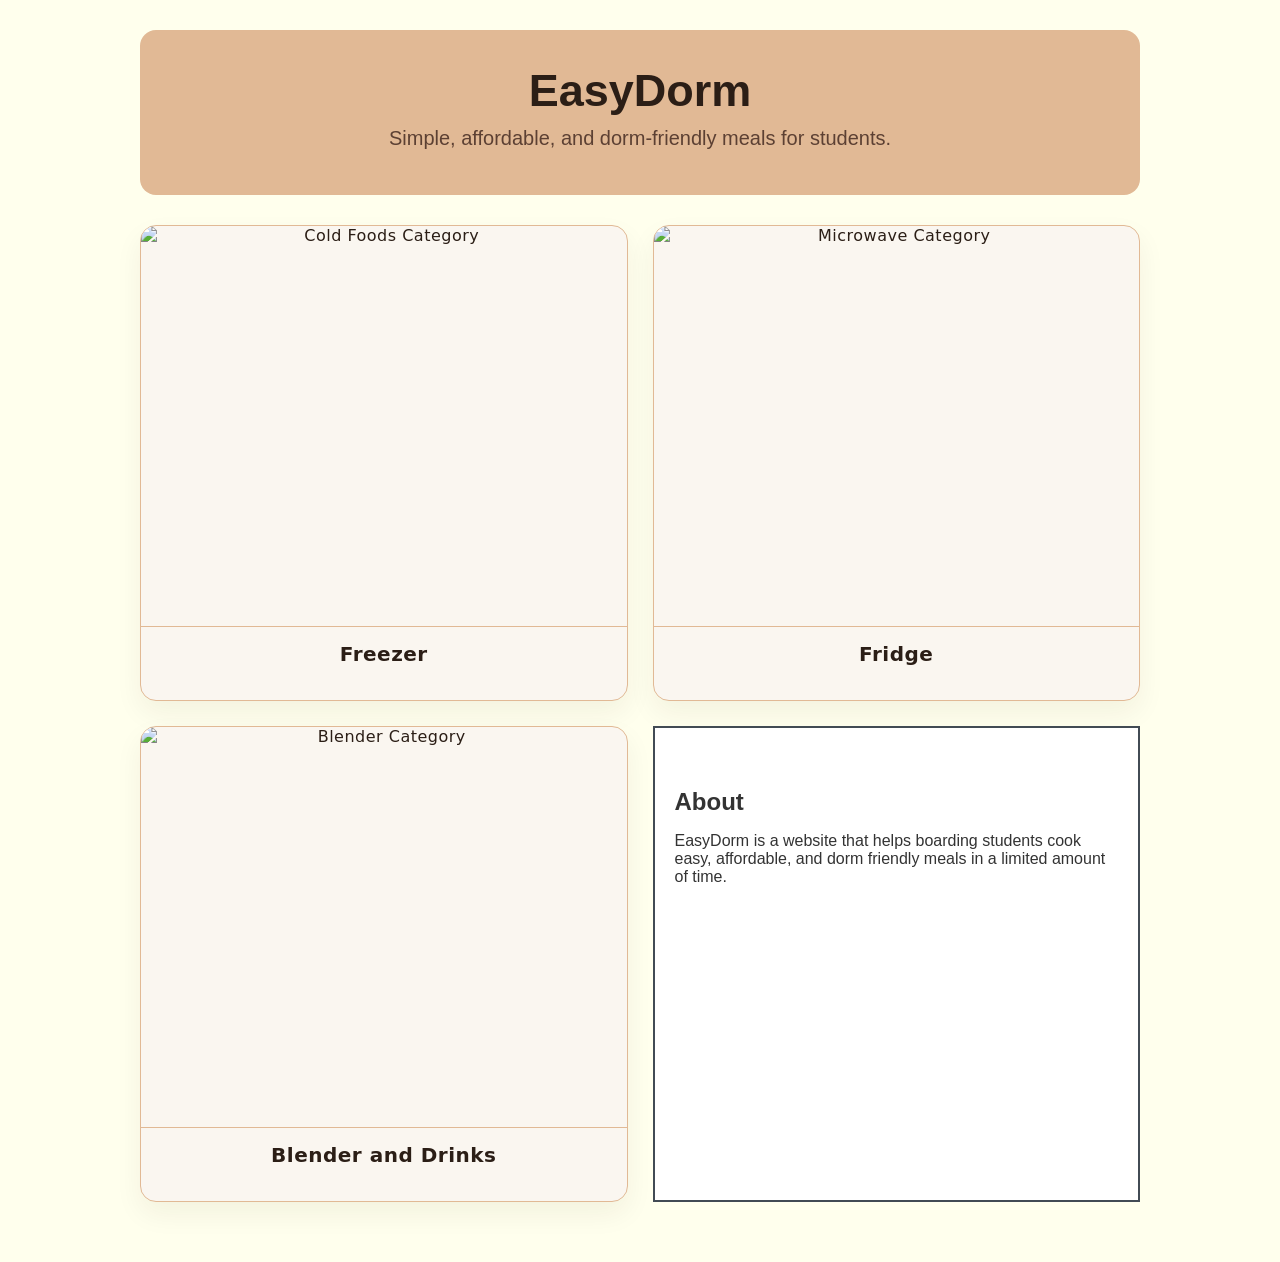
==== commit 284d6f74: "Update index.html" ====
--- a/index.html
+++ b/index.html
@@ -22,29 +22,24 @@
     <div class="categories">
         <div class="card">
         <a href="category1.html">
-            <img src="https://encrypted-tbn0.gstatic.com/images?q=tbn:ANd9GcTXdLsi3jjHuwk4h4YHrcU3eX6YO9CFX7xIOwDWZ_YKzYevhGGX1vWp09Y&s=10" alt="Cold Foods Category">
+            <img src="https://lh3.googleusercontent.com/d/1sNEqjCLv3xhb6dCr7IdIF5g0Am_lLMJM" alt="Cold Foods Category">
             <p>Freezer</p></a>
             <br>
         </div>
 
         <div class="card">
-            <a href=category2.html><img src="https://images.immediate.co.uk/production/volatile/sites/30/2022/08/Garam-masala-vegetable-curry-15845cb.jpg" alt="Microwave Category">
+            <a href=category2.html><img src="https://lh3.googleusercontent.com/d/1W7ZJ-eeQxzKQ1atmDoRffmWDQtkJxmoZ" alt="Microwave Category">
             <p>Fridge</p></a>
             <br>
         </div>
 
         <div class="card">
-            <a href=category3.html><img src="https://www.southernliving.com/thmb/7pIGBWeSZ8xIxBi5CJKc9w-8mkQ=/1500x0/filters:no_upscale():max_bytes(150000):strip_icc()/SL-27810_OE_Brambleberry-Smoothies-3621-142c15c0b2d54427b84354e43ba14602.jpg" alt="Blender Category">
+            <a href=category3.html><img src="https://lh3.googleusercontent.com/d/1R5w1NfEPUFc4TsTbWnbV5mVSOykzkpl8" alt="Blender Category">
             <p>Blender and Drinks</p></a>
             <br>
         </div>
 
-        <div class="card">
-            <a href=category4.html><img src="https://instacuppastore.com/cdn/shop/articles/kettle-recipes-hostel.jpg?v=1776863600&width=1100" alt="Kettle Category">
-            <p>Kettle and Microwave</p></a>
-            <br>
-        </div>
-    </div>
+
 
     <div class="about">
         <h2>About</h2>
--- a/style.css
+++ b/style.css
@@ -1,20 +1,18 @@
-body{
+body {
     margin: 0;
-    background-color: rgb(255, 255, 237);    
-   font-family: 'Gill Sans', 'Gill Sans MT', Calibri, 'Trebuchet MS', sans-serif;
-    color: #333
-
-}
-.page{
-    width:80%;
-    max-width:1000px;
-    margin:0 auto;
+    background-color: rgb(255, 255, 237);
+    font-family: 'Gill Sans', 'Gill Sans MT', Calibri, 'Trebuchet MS', sans-serif;
+    color: #333;
+}
+
+.page {
+    width: 80%;
+    max-width: 1000px;
+    margin: 0 auto;
     padding: 30px 20px;
-
-}
-
-
-.header{
+}
+
+.header {
     text-align: center;
     background-color: #E1B995;
     padding: 25px 15px;
@@ -23,13 +21,13 @@
     color: #2B1E16;
 }
 
-.header h1{
+.header h1 {
     font-size: 45px;
     margin: 10px;
     font-family: 'Inter', sans-serif;
 }
 
-.header p{
+.header p {
     font-size: 20px;
     margin-top: 10px;
     color: #5C4033;
@@ -42,99 +40,82 @@
     margin-bottom: 30px;
 }
 
-
-
 .card {
     background-color: #FAF6F0;
-    padding: 0;         
-    border: 1px solid #E1B995; 
-    border-radius: 16px; 
+    padding: 0;
+    border: 1px solid #E1B995;
+    border-radius: 16px;
     text-align: center;
-    box-shadow: 0 12px 28px rgba(43, 30, 22, 0.06); 
+    box-shadow: 0 12px 28px rgba(43, 30, 22, 0.06);
     font-family: 'Inter', system-ui, sans-serif;
-    overflow: hidden;   
+    overflow: hidden;
     transition: transform 0.3s ease, box-shadow 0.3s ease;
 }
 
-.card a:hover {
-    color: #5C4033;
-}
-
-.card a, 
+.card:hover {
+    transform: translateY(-4px);
+    box-shadow: 0 6px 14px grey;
+}
+
+.card a,
 .card a:visited {
-    color: #2B1E16; 
+    color: #2B1E16;
     display: block;
     text-decoration: none;
     letter-spacing: 0.5px;
 }
 
-
-.card img{
+.card a:hover {
+    color: #5C4033;
+}
+
+.card img {
     width: 100%;
     height: 400px;
     object-fit: cover;
-    display: block ;
-}
-
-.card p{
+    display: block;
+}
+
+.card p {
     font-size: 20px;
     font-weight: bold;
     padding: 15px;
     margin: 0;
-   
     background-color: #FAF6F0;
     border-top: 1px solid #E1B995;
 }
 
-.card a{
-    display: block;
-    text-decoration: none;
-}
-
-
-
-
-
-.about{
+.about {
     padding: 40px 20px;
-    border: 2px solid#424B54;
+    border: 2px solid #424B54;
     background-color: white;
 }
 
-.about h2{
-    margin-bottom: 8px
-}
-
-/*CATEGORY PAGE CSS --------------------------------------------------------------------------------------------------------*/
-
-
-.breadcrumb{
+.about h2 {
+    margin-bottom: 8px;
+}
+
+/* CATEGORY PAGE CSS */
+.breadcrumb {
     margin-bottom: 1.5%;
 }
 
-.breadcrumb a{
+.breadcrumb a {
     font-size: 18px;
     font-weight: bold;
     color: black;
-    text-decoration: None;
-}
-
-.breadcrumb a:hover{
+    text-decoration: none;
+}
+
+.breadcrumb a:hover {
     text-decoration: underline;
-
-}
-
-.card a:hover{
-    transform: translateY(-4px);
-    box-shadow: 0 6px 14px grey;
-}
-
-/*RECIPE CSS-----------------------------------------------------------------------------------------------------------------*/
-
+}
+
+/* RECIPE CSS */
 .recipe-layout {
     display: grid;
     grid-template-columns: 2fr 1.2fr;
-    gap: 25 px;
+    gap: 25px;
     margin-top: 20px;
 }
 
@@ -148,14 +129,37 @@
     padding: 10px;
 }
 
-.recipe-title-box { grid-column: 1/2; grid-row: 1; }
-.recipe-main-pic-box { grid-column: 2/3; grid-row: 1/3; }
-.recipe-extra-info-box { grid-column: 1/2; grid-row: 2; }
-.recipe-ingredients-box { grid-column: 1/2; grid-row: 3; }
-.recipe-media-box { grid-column: 2/3; grid-row: 3; }
-.recipe-box { grid-column: 1/3; grid-row: 4; }
-
-.recipe-main-pic-box img, 
+.recipe-title-box {
+    grid-column: 1 / 2;
+    grid-row: 1;
+}
+
+.recipe-main-pic-box {
+    grid-column: 2 / 3;
+    grid-row: 1 / 3;
+}
+
+.recipe-extra-info-box {
+    grid-column: 1 / 2;
+    grid-row: 2;
+}
+
+.recipe-ingredients-box {
+    grid-column: 1 / 2;
+    grid-row: 3;
+}
+
+.recipe-media-box {
+    grid-column: 2 / 3;
+    grid-row: 3;
+}
+
+.recipe-box {
+    grid-column: 1 / 3;
+    grid-row: 4;
+}
+
+.recipe-main-pic-box img,
 .recipe-media-box img {
     width: 100%;
     max-height: 320px;
@@ -163,7 +167,35 @@
     border-radius: 10px;
     display: block;
 }
-
+/* ==================STEP IMAGES CSS==================== */
+.step-images-box {
+    grid-column: 1 / 3;
+    grid-row: 5;
+    background-color: white;
+    border: 2px solid #e6d8a8;
+    border-radius: 12px;
+    padding: 20px;
+    box-shadow: 0 4px 10px rgba(0, 0, 0, 0.08);
+}
+
+.step-images-box h2{
+    margin-top: 0;
+    color: #5a4630;
+}
+
+.step-images-gallery {
+    display: grid;
+    grid-template-columns: 1fr 1fr;
+    gap: 15px;
+}
+
+.step-images-gallery img{
+    width: 100%;
+    height: 300px;
+    object-fit: cover;
+    border-radius: 10px;
+    display: block;
+}
 /* ================= WATERMELON THEME ================= */
 [data-theme="watermelon"] .recipe-title-box { 
     background-color:#EBF7E3; 
@@ -466,132 +498,226 @@
      border: 1px solid #F5D2D7;   
 }
 
-/*
-Mobile CSS
-*/
-
+/*---------------WATERMELON LYCHEE SODA RECIPE-------------*/
+[data-theme="soda"] .recipe-title-box {
+    background-color: #F2FAF8;
+    border: 2px solid #FCE6E2;
+    color: #1F4A38;
+}
+[data-theme="soda"] .recipe-extra-info-box {
+    background-color: #FCFCFA;
+    border: 2px solid #EFEAE6;
+    color: #7A2834;
+}
+
+[data-theme="soda"] .recipe-ingredients-box {
+    background-color: #FFF2F4;
+    border: 2px solid #FAD5DB;
+    color: #7A2834;
+}
+[data-theme="soda"] .recipe-box {
+    background-color: #F4FAF7;
+    border: 2px solid #D3EAE0;
+    color: #1F4A38;
+}
+
+[data-theme="soda"] .recipe-main-pic-box,
+[data-theme="soda"] .recipe-media-box{
+    background-color: #FCFCFA;
+    border: 2px solid #EFEAE6;
+}
+
+[date-theme="soda"] .recipe-extra-info-box p{
+    color: #5C544C;
+}
+
+[date-theme="soda"] .recipe-ingredients-box ul {
+    color: #7D4A52;
+}
+[date-theme="soda"] .recipe-box ol{            
+    color: #334E43;
+}
+
+[data-theme="soda"] .recipe-extra-info-box strong{
+    color: #7D4A52;
+}
+
+/*-------------------MANGO LEMONADE RECIPE-------------*/
+[data-theme="lemonade"] .recipe-title-box {
+    background-color: #FFFBE6;
+    border: 2px solid #FAF2CC;
+    color: #B88E46;
+}
+[data-theme="lemonade"] .recipe-extra-info-box {
+    background-color: #FFF2DE;
+    border: 2px solid #FADCB4;
+    color: #5C3E1F;
+}
+
+[data-theme="lemonade"] .recipe-ingredients-box {
+    background-color: #FFFDF0;
+    border: 2px solid #F2EADF;
+    color: #5C3E1F;
+}
+[data-theme="lemonade"] .recipe-box {
+    background-color: #FFFDF9;
+    border: 2px solid #F2EADF;
+    color: #5C3E1F;
+}
+
+[data-theme="lemonade"] .recipe-main-pic-box,
+[data-theme="lemonade"] .recipe-media-box{
+    background-color: #FFF2DE;
+    border: 2px solid #FADCB4;
+}
+
+[date-theme="lemonade"] .recipe-extra-info-box p{
+    color: #4A3B29;
+}
+
+[date-theme="lemonade"] .recipe-ingredients-box ul {
+    color: #4A3B29;
+}
+[date-theme="lemonade"] .recipe-box ol{            
+    color: #4A3B29;
+}
+
+[data-theme="lemonade"] .recipe-extra-info-box strong{
+    color: #5C3E1F;
+}
+/*-------------------MILK COATED BLUEBERRIES RECIPE-------------*/
+
+[data-theme="blueberries"] .recipe-title-box {
+    background-color: #F6F2FA;
+    border: 2px solid #EBE2F5;
+    color: #281F38;
+}
+[data-theme="blueberries"] .recipe-extra-info-box {
+    background-color: #FBF8FF;
+    border: 2px solid #EDE4FA;
+    color: #3A2B5C;
+}
+
+[data-theme="blueberries"] .recipe-ingredients-box {
+    background-color: #F3EEFA;
+    border: 2px solid #E4DAF3;
+    color: #3A2B5C;
+}
+[data-theme="blueberries"] .recipe-box {
+    background-color: #F8F5FC;
+    border: 2px solid #EFEAF7;
+    color: #3A2B5C;
+}
+
+[data-theme="blueberries"] .recipe-main-pic-box,
+[data-theme="blueberries"] .recipe-media-box{
+    background-color: #FCFCFA;
+    border: 2px solid #EFEAE6;
+}
+
+[date-theme="blueberries"] .recipe-extra-info-box p{
+    color: #3A2B5C;
+}
+
+[date-theme="blueberries"] .recipe-ingredients-box ul {
+    color: #3A2B5C;
+}
+[date-theme="blueberries"] .recipe-box ol{            
+    color: #3A2B5C;
+}
+
+[data-theme="blueberries"] .recipe-extra-info-box strong{
+    color: #3A2B5C;
+}
+
+/* Mobile CSS */
 @media (max-width: 800px) {
-    .recipe-layout{
+    .recipe-layout {
         grid-template-columns: 1fr;
-    }
-
-    .watermelonrecipe-box,
-    .watermelonrecipe-extra-info-box,
-    .watermelonrecipe-ingredients-box,
-    .watermelonrecipe-main-pic-box,
-    .watermelonrecipe-media-box,
-    .watermelonrecipe-title-box,
-    .lycheerecipe-box,
-    .lycheerecipe-extra-info-box,
-    .lycheerecipe-ingredients,
-    .lycheerecipe-main-pic-box,
-    .lycheerecipe-media-box,
-    .lycheerecipe-title-box,
-    .jellyrecipe-box,
-    .jellyrecipe-extra-info-box,
-    .jellyrecipe-ingredients,
-    .jellyrecipe-main-pic-box,
-    .jellyrecipe-media-box,
-    .jellyrecipe-title-box,
-    .yakultrecipe-box,
-    .yakultrecipe-extra-info-box,
-    .yakultrecipe-ingredients,
-    .yakultrecipe-ingredients-box,
-    .yakultrecipe-main-pic-box,
-    .yakultrecipe-media-box,
-    .yakultrecipe-title-box,
-    .spriterecipe-box,
-    .spriterecipe-extra-info-box,
-    .spriterecipe-ingredients,
-    .spriterecipe-main-pic-box,
-    .spriterecipe-media-box,
-    .spriterecipe-title-box,
-    .jellyrecipe-box,
-    .jellyrecipe-extra-info-box,
-    .jellyrecipe-ingredients,
-    .jellyrecipe-main-pic-box,
-    .jellyrecipe-media-box,
-    .jellyrecipe-title-box,
-    .mangorecipe-box,
-    .mangorecipe-extra-info-box,
-    .mangorecipe-ingredients,
-    .mangorecipe-main-pic-box,
-    .mangorecipe-media-box,
-    .mangorecipe-title-box {
+        gap: 20px;
+    }
+
+    .recipe-title-box,
+    .recipe-main-pic-box,
+    .recipe-extra-info-box,
+    .recipe-ingredients-box,
+    .recipe-media-box,
+    .recipe-box {
         grid-column: auto;
         grid-row: auto;
     }
 
-    .jellyrecipe-title-box h1,
-    .mangorecipe-title-box h1,
-    .lycheerecipe-title-box h1,
-    .spriterecipe-title-box h1,
-    .yakultrecipe-title-box h1,
-    .watermelonrecipe-title-box h1{
+    .recipe-title-box h1 {
         font-size: 28px;
     }
 
-    .mangorecipe-main-pic-box img,
-    .jellyrecipe-main-pic-box img,
-    .lycheerecipe-main-pic-box img,
-    .spriterecipe-main-pic-box img,
-    .yakultrecipe-main-pic-box img,
-    .watermelonrecipe-main-pic-box img,
-    .jellyrecipe-media-box img,
-    .mangorecipe-media-box img,
-    .lycheerecipe-media-box img,
-    .spriterecipe-media-box img,
-    .yakultrecipe-media-box img,
-    .watermelonrecipe-media-box img {
+    .recipe-main-pic-box img,
+    .recipe-media-box img {
         max-height: 220px;
     }
 
-
-    .page{
+    .page {
         width: 94%;
         padding: 16px 10px;
     }
-    .header{
+
+    .header {
         padding: 24px 16px;
         margin-bottom: 20px;
     }
 
-    .header h1{
+    .header h1 {
         font-size: 28px;
         line-height: 1.2;
     }
 
-     .header p{
+    .header p {
         font-size: 16px;
         line-height: 1.5;
         margin-top: 12px;
     }
 
-    .categories{
+    .categories {
         grid-template-columns: 1fr;
         gap: 20px;
     }
 
-    .card img{
+    .card img {
         height: 260px;
     }
 
-    .card p{
+    .card p {
         font-size: 18px;
         padding: 14px;
     }
 
-    .about{
+    .about {
         padding: 20px;
     }
-}
-
-
-/*LOADING ANIMATION OVERLAY*/
-.loader-overlay{
+
+
+/*NEWLY UPDATE STEP IMAGES ON MOBILE CSS*/
+
+.step-images-box {
+    grid-column: auto;
+    grid-row: auto;
+}
+
+.step-images-gallery{
+    grid-template-columns: 1fr;
+}
+
+.steps-images-gallery img{
+    height: 200px;
+}
+}
+
+
+/* LOADING ANIMATION OVERLAY */
+.loader-overlay {
     position: fixed;
-    top:0;
-    left:0;
+    top: 0;
+    left: 0;
     width: 100vw;
     height: 100vh;
     background-color: #FAF6F0;
@@ -602,24 +728,24 @@
     z-index: 9999;
     opacity: 0;
     pointer-events: none;
-    transition: opacity .3s ease;
-}
-
-.loader-overlay.active{
+    transition: opacity 0.3s ease;
+}
+
+.loader-overlay.active {
     opacity: 1;
     pointer-events: auto;
 }
 
-.spinner{
+.spinner {
     width: 50px;
     height: 50px;
     border: 5px solid #E1B995;
     border-top: 5px solid #2B1E16;
     border-radius: 50%;
-    animation: spin .8s linear infinite;
-}
-
-.loader-overlay p{
+    animation: spin 0.8s linear infinite;
+}
+
+.loader-overlay p {
     margin-top: 15px;
     font-size: 18px;
     font-weight: bold;
@@ -627,7 +753,10 @@
 }
 
 @keyframes spin {
-    0% {transform: rotate(0deg);}
-    100% {transform: rotate(360deg);}
-}
-
+    0% {
+        transform: rotate(0deg);
+    }
+    100% {
+        transform: rotate(360deg);
+    }
+}
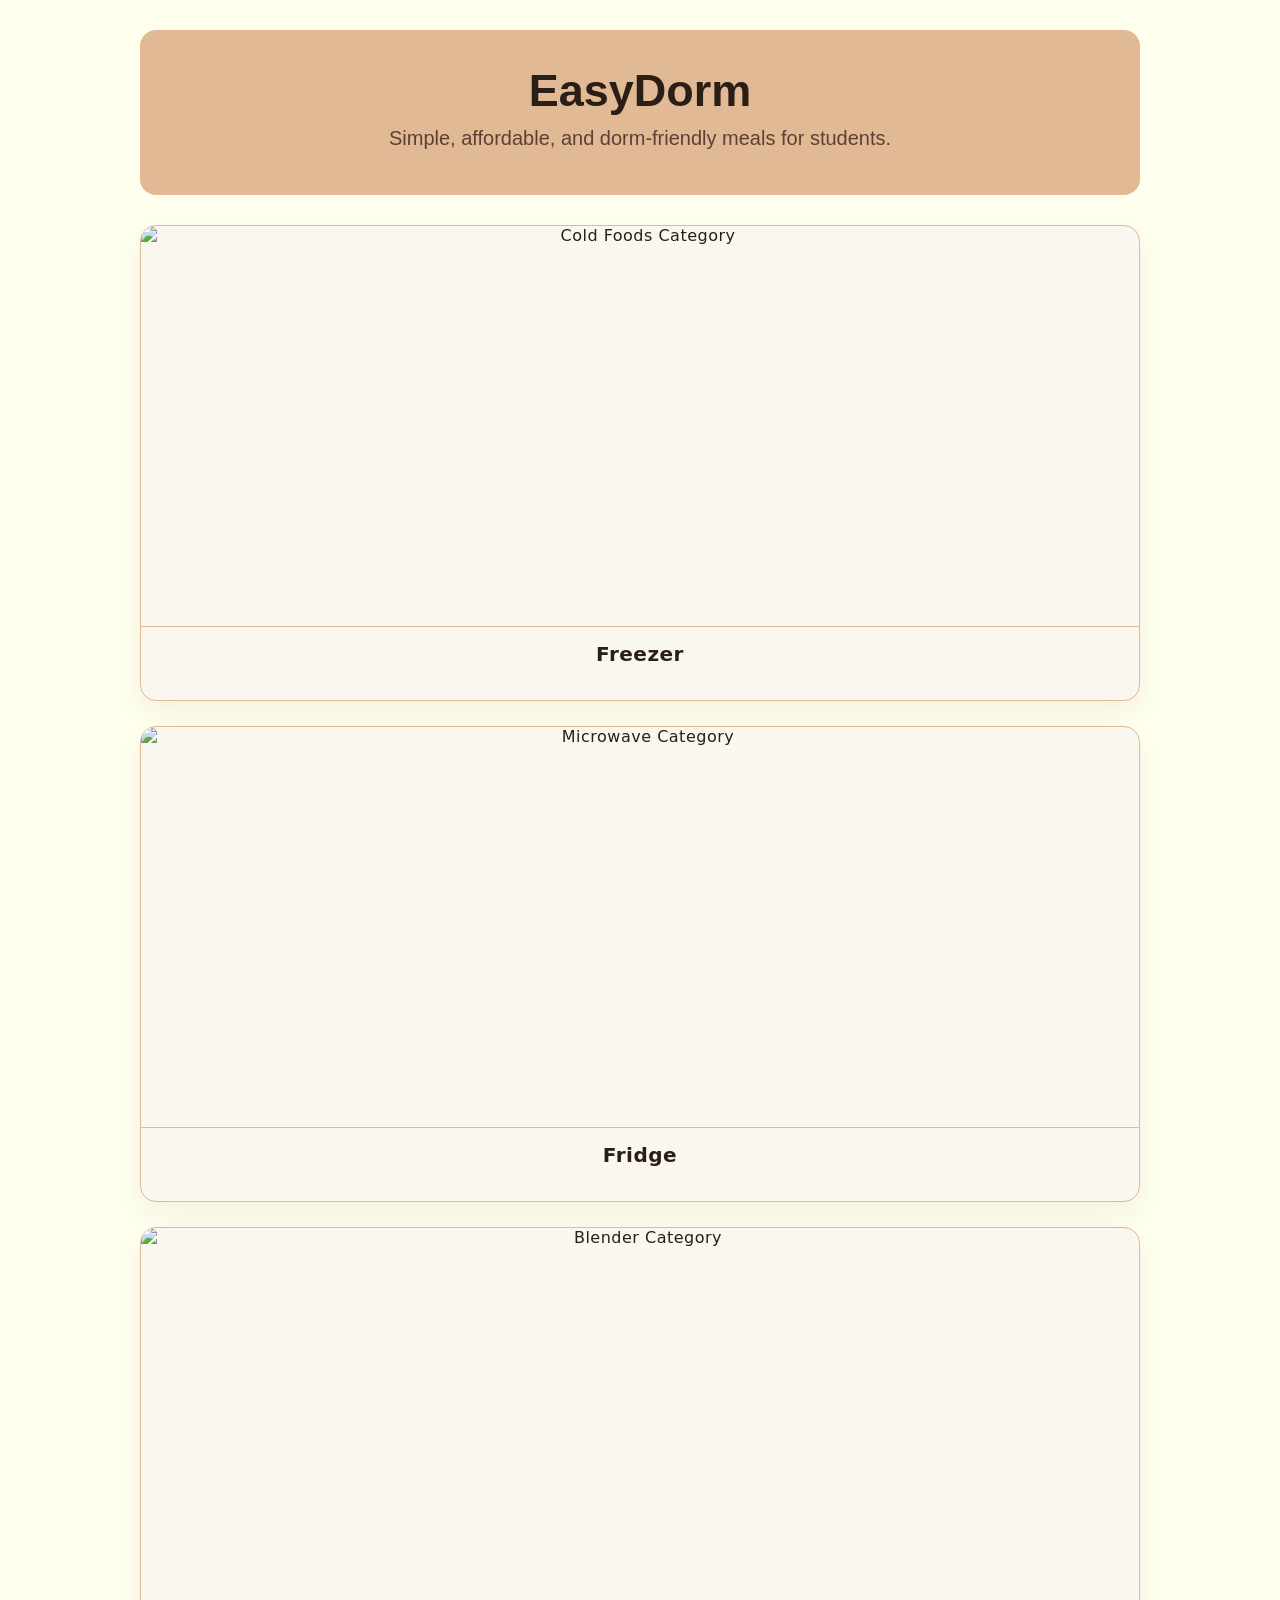
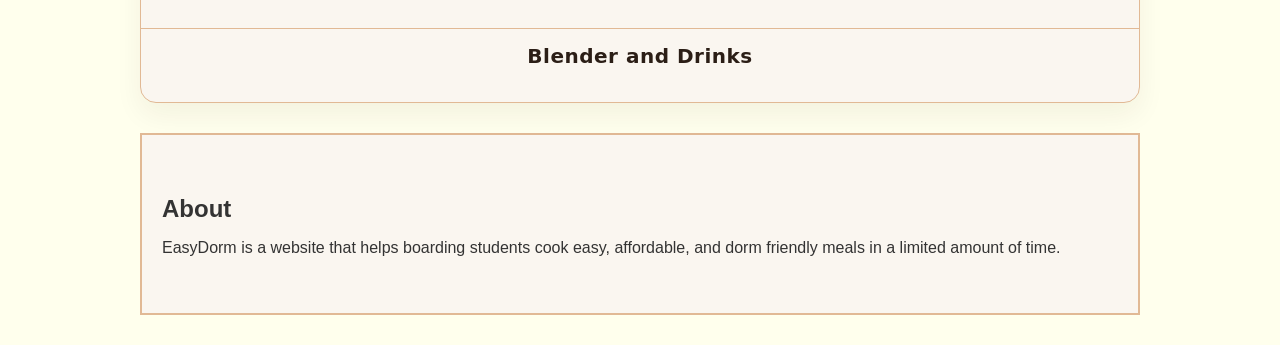
==== commit 6a193eea: "Update index.html" ====
--- a/index.html
+++ b/index.html
@@ -40,7 +40,7 @@
         </div>
 
 
-
+</div>
     <div class="about">
         <h2>About</h2>
         <p>EasyDorm is a website that helps boarding students cook easy, affordable, and dorm friendly meals in a limited amount of time. <p>
--- a/style.css
+++ b/style.css
@@ -35,7 +35,7 @@
 
 .categories {
     display: grid;
-    grid-template-columns: 1fr 1fr;
+    grid-template-columns: 1fr;
     gap: 25px;
     margin-bottom: 30px;
 }
@@ -87,8 +87,11 @@
 
 .about {
     padding: 40px 20px;
-    border: 2px solid #424B54;
-    background-color: white;
+    border: 2px solid #E1B995;
+    background-color: #FAF6F0;
+    align-self: bottom;
+    grid-column: 1 / 3;  
+
 }
 
 .about h2 {
@@ -167,6 +170,8 @@
     border-radius: 10px;
     display: block;
 }
+
+
 /* ==================STEP IMAGES CSS==================== */
 .step-images-box {
     grid-column: 1 / 3;
@@ -632,7 +637,7 @@
 
 /* Mobile CSS */
 @media (max-width: 800px) {
-    .recipe-layout {
+    .recipe-layout{
         grid-template-columns: 1fr;
         gap: 20px;
     }
@@ -647,6 +652,7 @@
         grid-row: auto;
     }
 
+
     .recipe-title-box h1 {
         font-size: 28px;
     }
@@ -654,6 +660,7 @@
     .recipe-main-pic-box img,
     .recipe-media-box img {
         max-height: 220px;
+        
     }
 
     .page {
@@ -662,7 +669,7 @@
     }
 
     .header {
-        padding: 24px 16px;
+        padding: 24px 20px;
         margin-bottom: 20px;
     }
 
